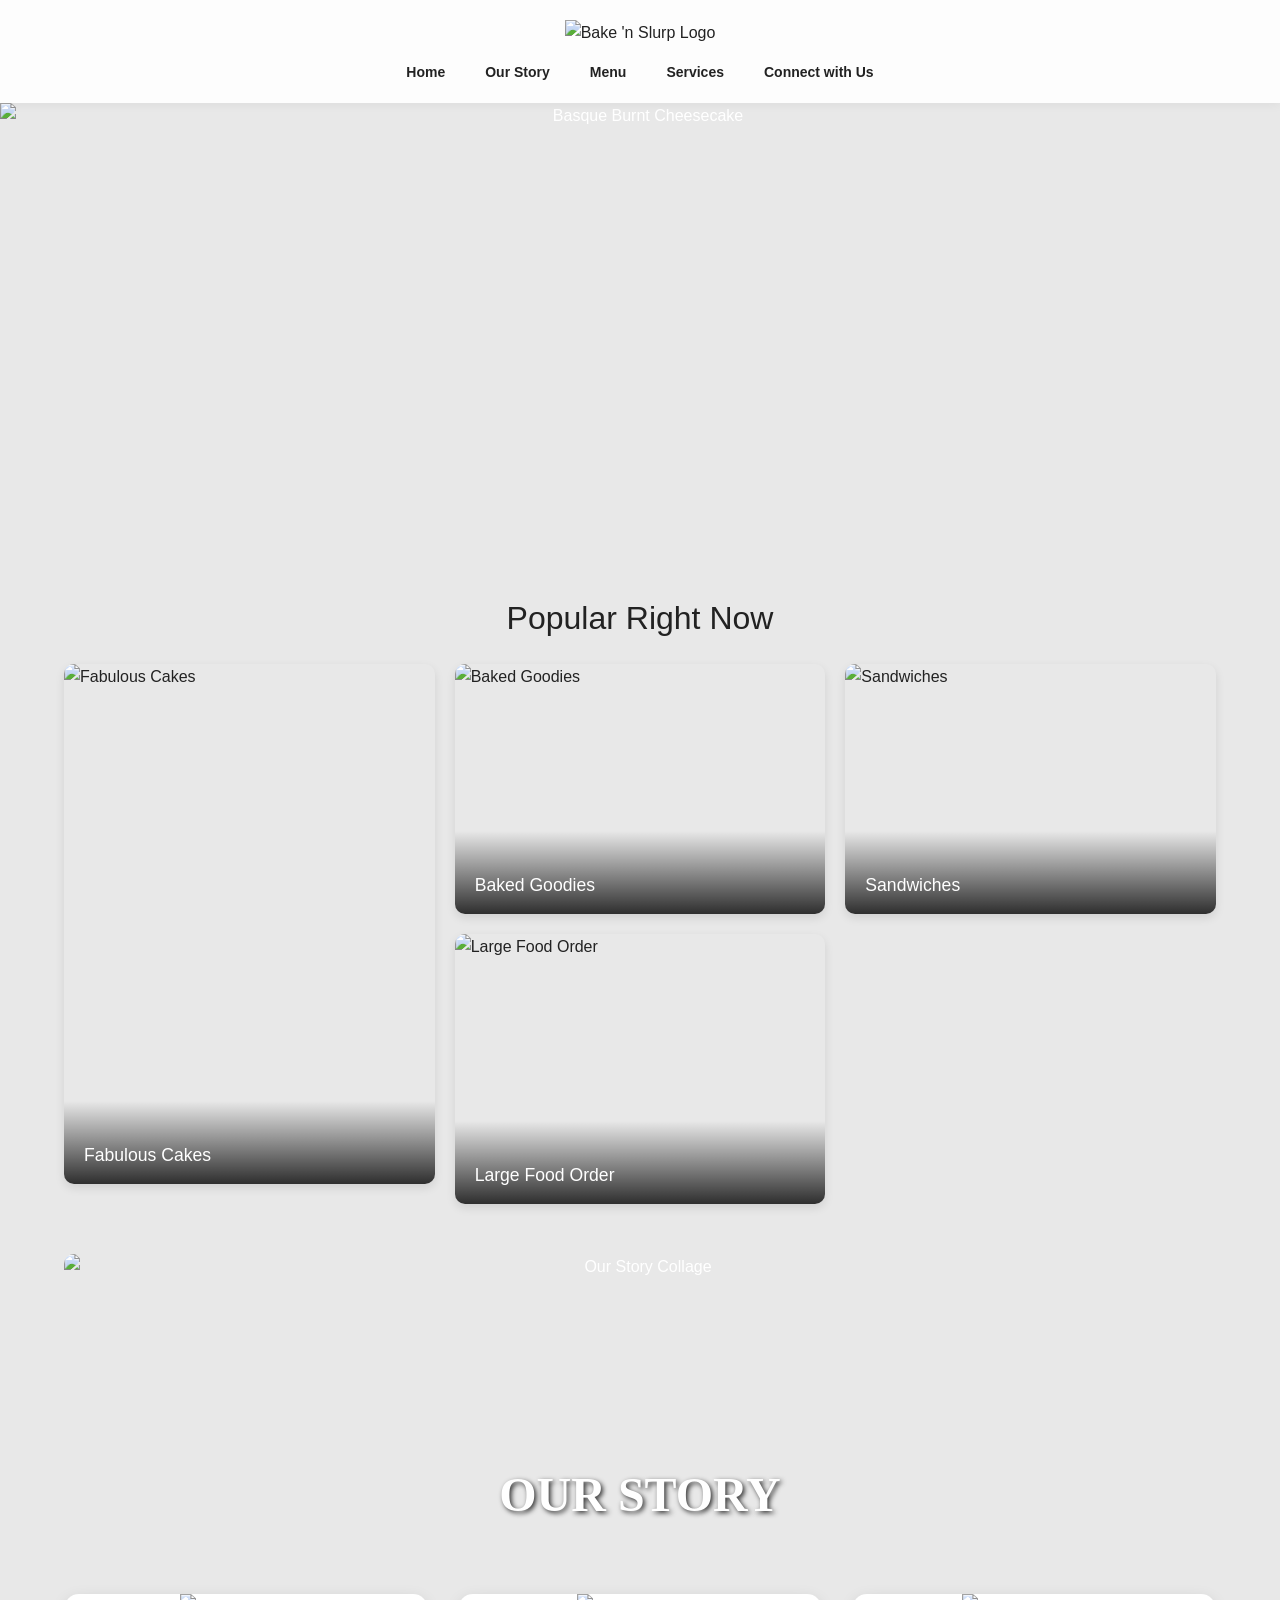
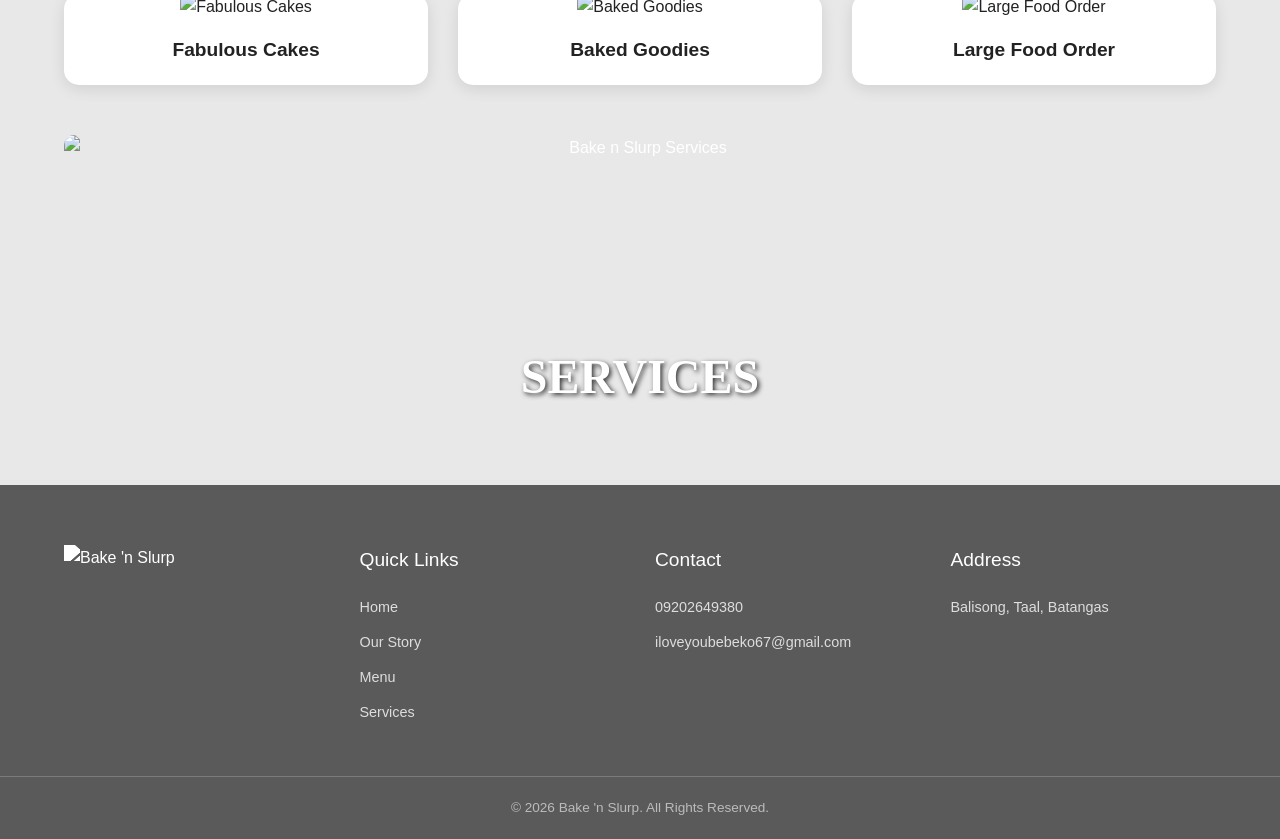
==== Index.html @ f665e610 "Add files via upload" ====
<!DOCTYPE html>
<html lang="en">
    <head>
        <meta charset="UTF-8">
        <meta name="viewport" content="width=device-width, initial-scale=1.0">
        <title>Menu | Bake 'n Slurp</title>
        <link rel="stylesheet" href="styles.css">
        <script src="components.js"></script>
    </head>
<body>
    <bake-header></bake-header>
    <main>
        <section class="hero">
            <img src="images/hero-cheesecake.jpg" alt="Basque Burnt Cheesecake">
        </section>

        <div class="container">
            <h2 class="section-title">Popular Right Now</h2>
                <div class="bento-grid">
                    <div class="bento-card bento-tall-left">
                        <img src="https://images.unsplash.com/photo-1578985545062-69928b1d9587?w=600&q=80" alt="Fabulous Cakes">
                        <h3>Fabulous Cakes</h3>
                    </div>
                    
                    <div class="bento-card">
                        <img src="https://images.unsplash.com/photo-1499636136210-6f4ee915583e?w=600&q=80" alt="Baked Goodies">
                        <h3>Baked Goodies</h3>
                    </div>
                    
                    <div class="bento-card">
                        <img src="https://images.unsplash.com/photo-1628191137573-dee64e727614?w=600&q=80" alt="Sandwiches">
                        <h3>Sandwiches</h3>
                    </div>
                    
                    <div class="bento-card bento-tall-right">
                        <img src="https://images.unsplash.com/photo-1512621776951-a57141f2eefd?w=600&q=80" alt="Large Food Order">
                        <h3>Large Food Order</h3>
                    </div>
                </div>

            <div class="banner">
                <img src="images/story-collage-banner.jpg" alt="Our Story Collage">
                <h2>Our Story</h2>
            </div>

            <div class="grid-3">
                <div class="card">
                    <img src="images/fabulous-cakes.jpg" alt="Fabulous Cakes">
                    <h3>Fabulous Cakes</h3>
                </div>
                <div class="card">
                    <img src="images/baked-goodies.jpg" alt="Baked Goodies">
                    <h3>Baked Goodies</h3>
                </div>
                <div class="card">
                    <img src="images/large-orders.jpg" alt="Large Food Order">
                    <h3>Large Food Order</h3>
                </div>
            </div>

            <div class="banner">
                <img src="images/services-banner.jpg" alt="Bake n Slurp Services">
                <h2>SERVICES</h2>
            </div>
        </div>
    </main>

    <bake-footer></bake-footer>

</body>
</html>
---- styles.css ----
/* =========================================
   1. Base Styles & Variables
   ========================================= */
:root {
    --primary-dark: #333333;
    --bg-texture: #e8e8e8; /* Base color representing the textured background */
    --footer-bg: #5a5a5a;
    --text-light: #ffffff;
    --text-dark: #222222;
    --font-body: 'Poppins', sans-serif;
    --font-heading: 'Playfair Display', serif;
}

/* =========================================
   1. CSS Reset & Base Styles
   ========================================= */
*, *::before, *::after {
    margin: 0;
    padding: 0;
    box-sizing: border-box;
    -webkit-font-smoothing: antialiased; /* Makes fonts look smooth on Safari/Mac */
    -moz-osx-font-smoothing: grayscale;  /* Makes fonts look smooth on Firefox */
}

body {
    font-family: var(--font-body);
    background-color: var(--bg-texture);
    /* For the actual texture, uncomment the line below and add your seamless pattern image */
    /* background-image: url('images/seamless-texture.png'); */
    color: var(--text-dark);
    line-height: 1.6;
}

a {
    text-decoration: none;
    color: inherit;
}

.container {
    width: 90%;
    max-width: 1200px;
    margin: 0 auto;
}

/* =========================================
   2. Header & Navigation
   ========================================= */
header {
    text-align: center;
    padding: 20px 0;
    background-color: rgba(255, 255, 255, 0.9);
    position: sticky;
    top: 0;
    z-index: 100;
    box-shadow: 0 2px 10px rgba(0,0,0,0.05);
}

.logo img {
    height: 60px;
    margin-bottom: 15px;
}

nav ul {
    list-style: none;
    display: flex;
    justify-content: center;
    gap: 40px;
    font-weight: 600;
    font-size: 14px;
}

nav a {
    padding-bottom: 5px;
    transition: all 0.3s ease;
}

nav a:hover {
    border-bottom: 2px solid var(--primary-dark);
}

/* =========================================
   3. Hero & Banner Sections
   ========================================= */
.hero, .banner {
    position: relative;
    text-align: center;
    color: white;
    overflow: hidden;
}

.hero img {
    width: 100%;
    height: 450px;
    object-fit: cover;
    display: block;
}

.hero h1 {
    position: absolute;
    top: 50%;
    left: 50%;
    transform: translate(-50%, -50%);
    font-size: 5vw; /* Scales with screen width */
    font-family: var(--font-heading);
    text-transform: uppercase;
    letter-spacing: 5px;
    text-shadow: 2px 2px 10px rgba(0,0,0,0.7);
    width: 100%;
}

.banner {
    margin: 40px 0;
    border-radius: 10px;
}

.banner img {
    width: 100%;
    height: 300px;
    object-fit: cover;
    display: block;
}

.banner h2 {
    position: absolute;
    bottom: 20px;
    left: 50%;
    transform: translateX(-50%);
    color: white;
    font-family: var(--font-heading);
    font-size: 3rem;
    text-shadow: 2px 2px 5px rgba(0,0,0,0.8);
    text-transform: uppercase;
}

/* =========================================
   4. Reusable Components (Grids & Cards)
   ========================================= */
.section-title {
    text-align: center;
    font-size: 2rem;
    margin: 40px 0 20px;
    font-weight: 500;
}

.grid-3 {
    display: grid;
    grid-template-columns: repeat(auto-fit, minmax(300px, 1fr));
    gap: 30px;
    margin-bottom: 50px;
}

.card {
    background: #fff;
    border-radius: 15px;
    overflow: hidden;
    box-shadow: 0 4px 15px rgba(0,0,0,0.1);
    text-align: center;
    transition: transform 0.3s ease;
    padding-bottom: 15px;
}

.card:hover {
    transform: translateY(-5px);
}

.card img {
    width: 100%;
    height: 250px;
    object-fit: cover;
}

.card h3 {
    padding: 15px 15px 5px;
    font-size: 1.2rem;
}

.card p {
    font-size: 0.9rem;
    color: #666;
    padding: 0 15px;
}

/* =========================================
   5. Our Story Page Specifics
   ========================================= */
.story-section {
    display: flex;
    align-items: center;
    gap: 50px;
    margin: 60px 0;
}

.story-section.reverse {
    flex-direction: row-reverse;
}

.story-content {
    flex: 1;
    background: rgba(255, 255, 255, 0.85);
    padding: 40px;
    border-radius: 10px;
    box-shadow: 0 4px 15px rgba(0,0,0,0.05);
}

.story-content h3 {
    font-family: var(--font-heading);
    font-size: 2rem;
    margin-bottom: 15px;
}

.story-image {
    flex: 1;
}

.story-image img {
    width: 100%;
    border-radius: 15px;
    box-shadow: 0 10px 20px rgba(0,0,0,0.1);
    object-fit: cover;
}

.continue-btn {
    display: inline-block;
    margin-top: 20px;
    font-weight: 600;
    color: var(--primary-dark);
    background: #eee;
    padding: 8px 20px;
    border-radius: 20px;
    transition: background 0.3s;
}

.continue-btn:hover {
    background: #ddd;
}

/* =========================================
   6. Menu Page Specifics
   ========================================= */
.menu-layout {
    display: grid;
    grid-template-columns: 250px 1fr;
    gap: 40px;
    margin-top: 40px;
    margin-bottom: 60px;
}

.sidebar h3 {
    margin-bottom: 20px;
    text-transform: uppercase;
    font-family: var(--font-heading);
    font-size: 1.5rem;
}

.sidebar ul {
    list-style: none;
}

.sidebar ul li {
    padding: 10px 0;
    font-size: 1.1rem;
    cursor: pointer;
    transition: color 0.3s;
}

.sidebar ul li:hover, .sidebar ul li.active {
    font-weight: bold;
    color: var(--primary-dark);
}

.menu-content {
    background: #fdfdfd;
    padding: 40px;
    border-radius: 10px;
    box-shadow: 0 5px 15px rgba(0,0,0,0.05);
}

.menu-header {
    display: flex;
    justify-content: space-between;
    align-items: center;
    border-bottom: 2px solid #eee;
    padding-bottom: 15px;
    margin-bottom: 30px;
}

.search-bar {
    padding: 10px 20px;
    border-radius: 25px;
    border: 1px solid #ccc;
    width: 250px;
    outline: none;
}

.product-grid {
    display: grid;
    grid-template-columns: repeat(auto-fill, minmax(180px, 1fr));
    gap: 40px 20px;
    text-align: center;
}

.product-item img {
    width: 150px;
    height: 150px;
    border-radius: 50%;
    object-fit: cover;
    margin-bottom: 15px;
    box-shadow: 0 4px 10px rgba(0,0,0,0.1);
}

/* =========================================
   7. Contact Page Specifics
   ========================================= */
.contact-container {
    display: grid;
    grid-template-columns: 1fr 1.5fr;
    gap: 40px;
    margin-top: 40px;
    margin-bottom: 60px;
}

.contact-info-grid {
    display: grid;
    grid-template-columns: 1fr 1fr;
    gap: 20px;
    margin-bottom: 20px;
}

.info-box {
    background: rgba(255, 255, 255, 0.9);
    padding: 25px 15px;
    border-radius: 10px;
    text-align: center;
    box-shadow: 0 4px 10px rgba(0,0,0,0.05);
}

.map-placeholder img {
    width: 100%;
    height: 250px;
    object-fit: cover;
    border-radius: 10px;
    box-shadow: 0 4px 10px rgba(0,0,0,0.05);
}

.contact-form {
    background: rgba(255, 255, 255, 0.9);
    padding: 40px;
    border-radius: 10px;
    box-shadow: 0 4px 10px rgba(0,0,0,0.05);
}

.contact-form h3 {
    font-family: var(--font-heading);
    font-size: 2rem;
    margin-bottom: 10px;
}

.contact-form > p {
    margin-bottom: 20px;
    font-size: 0.9rem;
    color: #555;
}

.form-group {
    margin-bottom: 20px;
}

.form-group input, .form-group textarea {
    width: 100%;
    padding: 15px;
    border: 1px solid #ddd;
    border-radius: 8px;
    background: #f9f9f9;
    font-family: var(--font-body);
}

.send-btn {
    width: 100%;
    padding: 15px;
    background: #d4d4d4;
    border: none;
    border-radius: 8px;
    font-weight: bold;
    font-size: 1.1rem;
    cursor: pointer;
    transition: background 0.3s;
}

.send-btn:hover {
    background: #bbb;
}

/* =========================================
   8. Footer
   ========================================= */
footer {
    background-color: var(--footer-bg);
    color: var(--text-light);
    padding: 60px 0 20px;
    margin-top: 50px;
}

.footer-grid {
    display: grid;
    grid-template-columns: 1fr 1fr 1fr 1fr;
    gap: 30px;
    margin-bottom: 40px;
}

.footer-logo img {
    height: 60px;
    filter: brightness(0) invert(1); /* Makes the logo white */
}

footer h4 {
    margin-bottom: 20px;
    font-size: 1.2rem;
    font-weight: 500;
}

footer ul {
    list-style: none;
}

footer ul li {
    margin-bottom: 12px;
    font-size: 0.9rem;
    color: #ddd;
}

footer ul li a:hover {
    color: #fff;
    text-decoration: underline;
}

.copyright {
    text-align: center;
    border-top: 1px solid rgba(255,255,255,0.2);
    padding-top: 20px;
    font-size: 0.85rem;
    color: #bbb;
}

/* =========================================
   9. Fully Responsive Mobile Queries
   ========================================= */
@media (max-width: 900px) {
    /* Story Layout adjusts for tablets */
    .story-section, .story-section.reverse {
        gap: 30px;
    }
}

@media (max-width: 768px) {
    /* Header/Nav Mobile */
    nav ul {
        flex-direction: column;
        gap: 15px;
        margin-top: 10px;
    }
    
    .hero h1 {
        font-size: 2.5rem;
    }

    .banner h2 {
        font-size: 2rem;
    }

    /* Grids to Single Column */
    .grid-3 {
        grid-template-columns: 1fr;
    }

    /* Our Story Mobile */
    .story-section, .story-section.reverse {
        flex-direction: column;
        text-align: center;
    }
    
    .story-content {
        padding: 30px 20px;
    }

    /* Menu Mobile */
    .menu-layout {
        grid-template-columns: 1fr;
    }
    
    .menu-header {
        flex-direction: column;
        gap: 20px;
        text-align: center;
    }
    
    .search-bar {
        width: 100%;
    }

    /* Contact Mobile */
    .contact-container {
        grid-template-columns: 1fr;
    }
    
    /* Keep info grid 2 columns unless screen is very small */
    .contact-info-grid {
        grid-template-columns: 1fr 1fr;
    }

    /* Footer Mobile */
    .footer-grid {
        grid-template-columns: 1fr;
        text-align: center;
        gap: 40px;
    }
}

@media (max-width: 480px) {
    /* Small Phones adjustments */
    .contact-info-grid {
        grid-template-columns: 1fr;
    }
    
    .product-grid {
        grid-template-columns: 1fr 1fr; /* 2 columns for small phones */
    }
    
    .hero img {
        height: 300px;
    }
}

/* =========================================
   Bento Box Grid Layout
   ========================================= */
.bento-grid {
    display: grid;
    grid-template-columns: 1fr 1fr 1fr;
    grid-template-rows: 250px 250px; /* Fixed row heights for the tall bento cards */
    gap: 20px;
    margin-bottom: 50px;
}

.bento-card {
    position: relative;
    border-radius: 10px; /* Slightly sharper corners like your image */
    overflow: hidden;
    box-shadow: 0 4px 10px rgba(0,0,0,0.1);
    -webkit-transition: -webkit-transform 0.3s ease;
    -moz-transition: -moz-transform 0.3s ease;
    transition: transform 0.3s ease;
}

.bento-card:hover {
    -webkit-transform: translateY(-5px);
    -moz-transform: translateY(-5px);
    transform: translateY(-5px);
}

.bento-card img {
    width: 100%;
    height: 100%;
    object-fit: cover;
    display: block;
}

/* Gradient overlay for the text */
.bento-card h3 {
    position: absolute;
    bottom: 0;
    left: 0;
    width: 100%;
    padding: 40px 20px 15px; /* Extra top padding for a smooth gradient fade */
    background: linear-gradient(to bottom, transparent, rgba(0,0,0,0.8));
    color: white;
    font-weight: 400;
    font-size: 1.1rem;
    text-align: left;
}

/* Make the left and right cards stretch across two rows */
.bento-tall-left {
    grid-row: span 2;
}

.bento-tall-right {
    grid-row: span 2;
}

/* Mobile Adjustments for the Bento Grid */
@media (max-width: 900px) {
    .bento-grid {
        grid-template-columns: 1fr 1fr; /* Switch to 2 columns on tablets */
        grid-template-rows: auto;
    }
    .bento-tall-left, .bento-tall-right {
        grid-row: span 1; /* Remove the tall stretch */
    }
    .bento-card {
        height: 250px; /* Keep them uniformly sized */
    }
}

@media (max-width: 500px) {
    .bento-grid {
        grid-template-columns: 1fr; /* Stack in 1 column for small phones */
    }
}
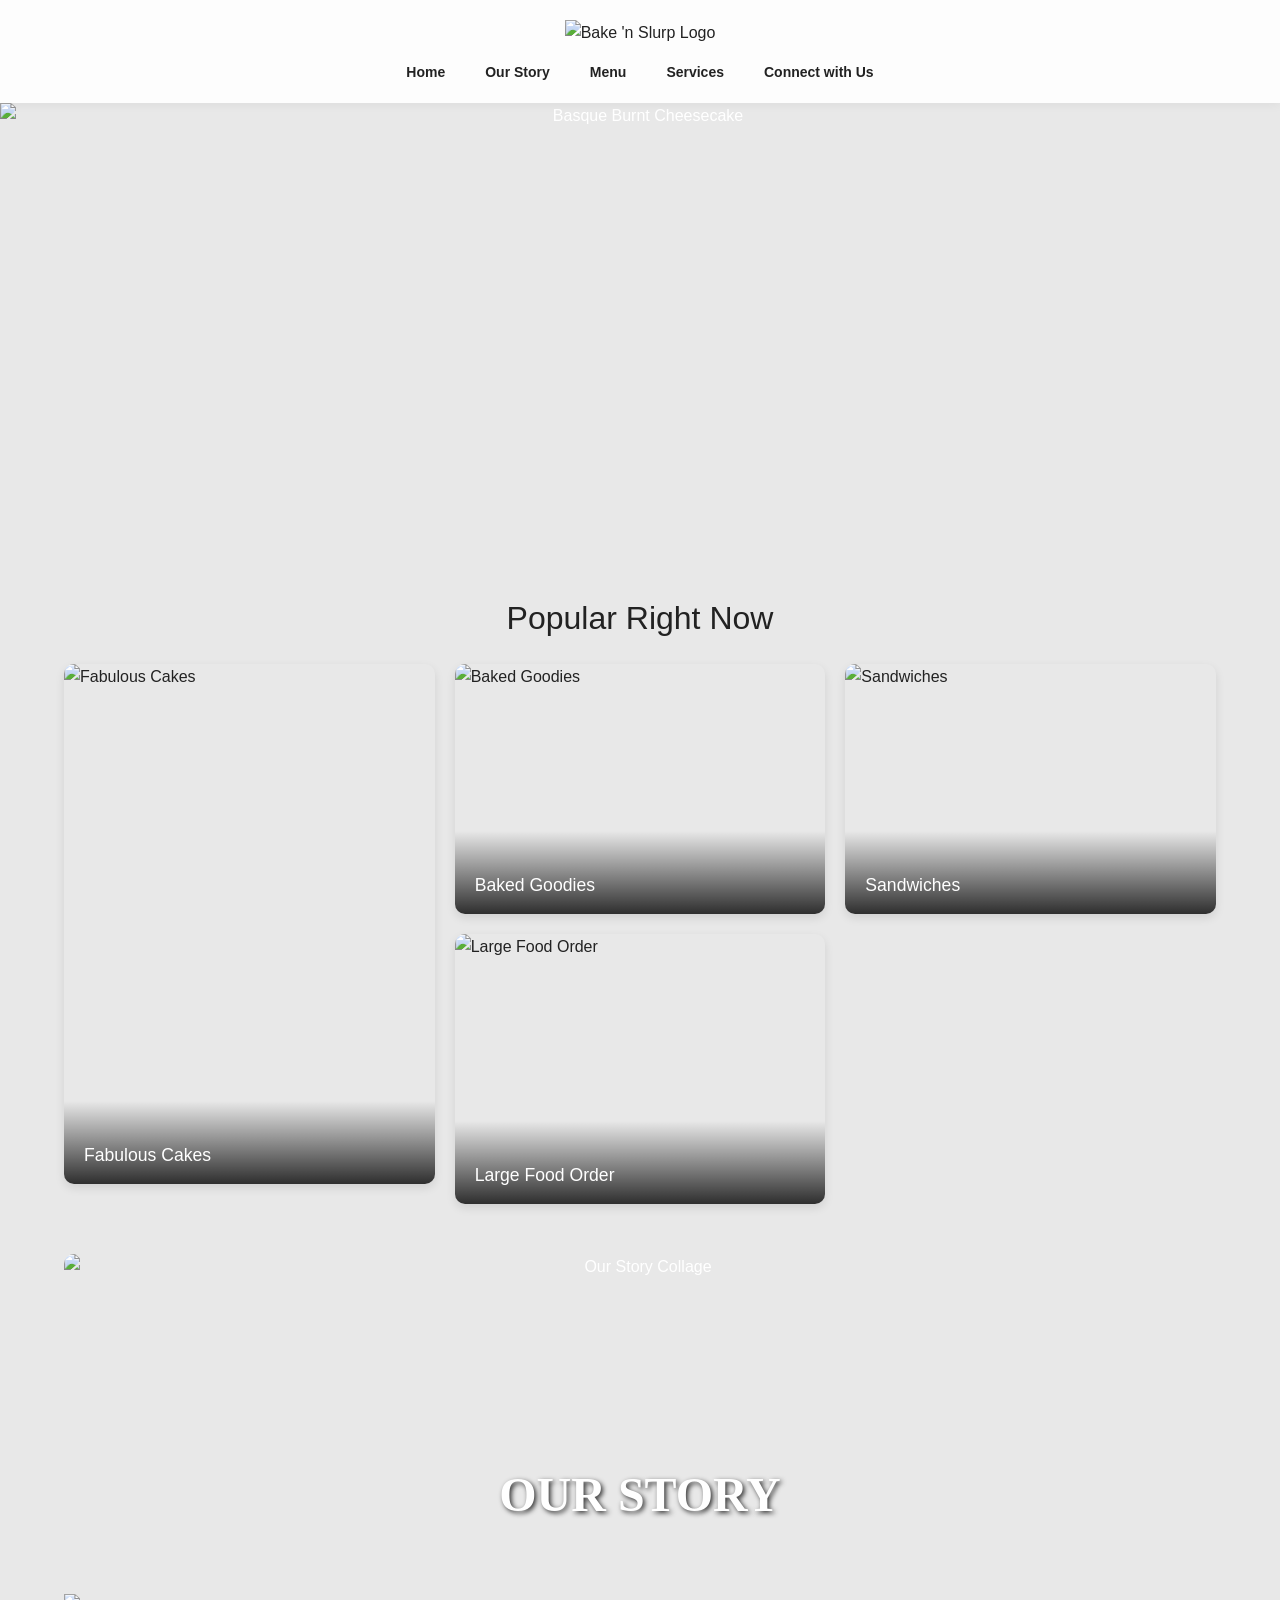
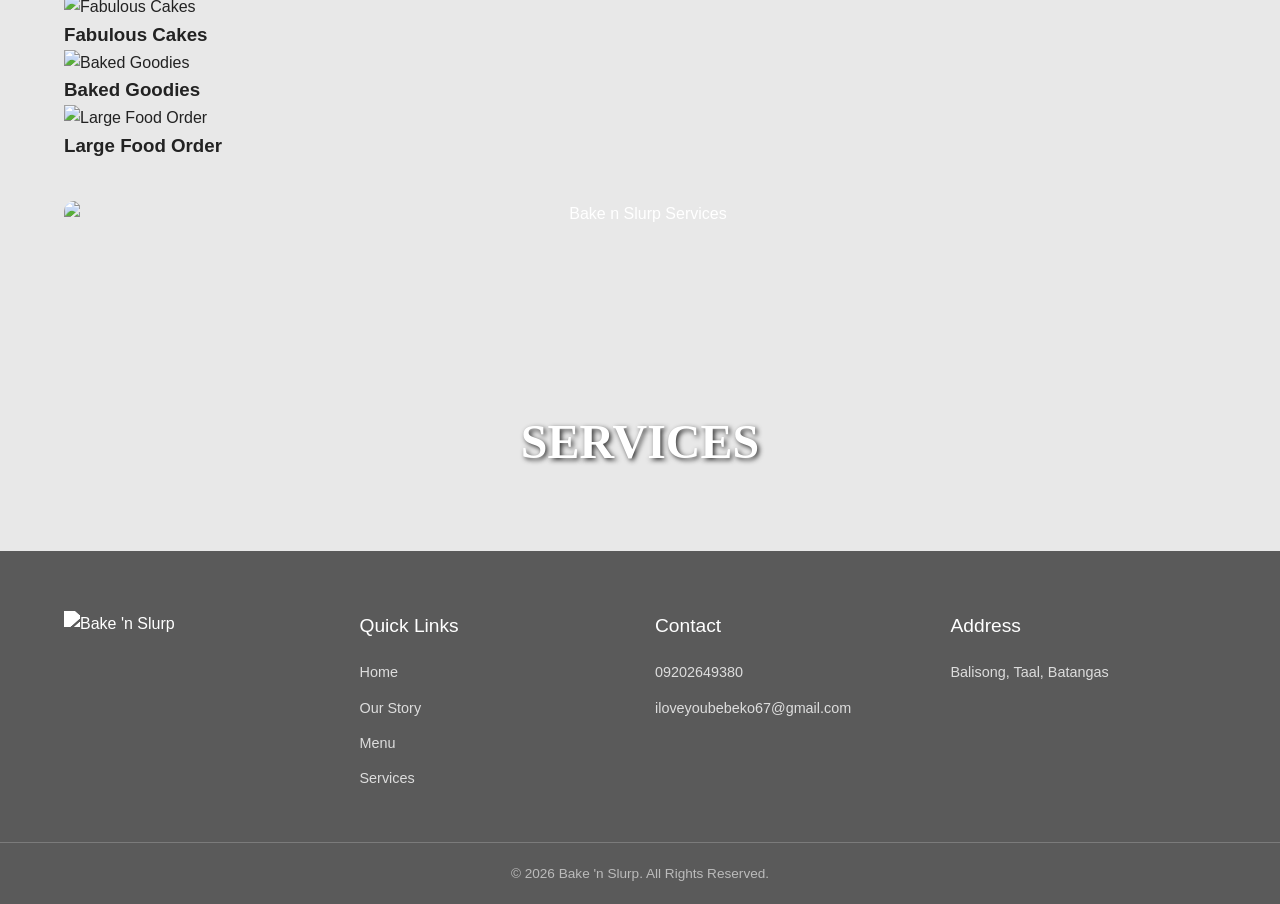
==== commit b43805d8: "Add files via upload" ====
--- a/Index.html
+++ b/Index.html
@@ -4,7 +4,8 @@
         <meta charset="UTF-8">
         <meta name="viewport" content="width=device-width, initial-scale=1.0">
         <title>Menu | Bake 'n Slurp</title>
-        <link rel="stylesheet" href="styles.css">
+        <link rel="stylesheet" href="global.css">
+        <link rel="stylesheet" href="index.css">
         <script src="components.js"></script>
     </head>
 <body>
--- a/global.css
+++ b/global.css
@@ -0,0 +1,87 @@
+/* global.css */
+
+/* =========================================
+   1. Base Styles & Variables
+   ========================================= */
+:root {
+    --primary-dark: #333333;
+    --bg-texture: #e8e8e8;
+    --footer-bg: #5a5a5a;
+    --text-light: #ffffff;
+    --text-dark: #222222;
+    --font-body: 'Poppins', sans-serif;
+    --font-heading: 'Playfair Display', serif;
+}
+
+*, *::before, *::after {
+    margin: 0;
+    padding: 0;
+    box-sizing: border-box;
+    -webkit-font-smoothing: antialiased;
+    -moz-osx-font-smoothing: grayscale;
+}
+
+body {
+    font-family: var(--font-body);
+    background-color: var(--bg-texture);
+    color: var(--text-dark);
+    line-height: 1.6;
+}
+
+a { text-decoration: none; color: inherit; }
+
+.container {
+    width: 90%;
+    max-width: 1200px;
+    margin: 0 auto;
+}
+
+.section-title {
+    text-align: center;
+    font-size: 2rem;
+    margin: 40px 0 20px;
+    font-weight: 500;
+}
+
+/* =========================================
+   2. Header & Navigation
+   ========================================= */
+header {
+    text-align: center;
+    padding: 20px 0;
+    background-color: rgba(255, 255, 255, 0.9);
+    position: sticky;
+    top: 0;
+    z-index: 100;
+    box-shadow: 0 2px 10px rgba(0,0,0,0.05);
+}
+.logo img { height: 60px; margin-bottom: 15px; }
+nav ul { list-style: none; display: flex; justify-content: center; gap: 40px; font-weight: 600; font-size: 14px; }
+nav a { padding-bottom: 5px; transition: all 0.3s ease; }
+nav a:hover { border-bottom: 2px solid var(--primary-dark); }
+
+/* =========================================
+   3. Shared Banners
+   ========================================= */
+.banner { position: relative; text-align: center; color: white; margin: 40px 0; border-radius: 10px; overflow: hidden; }
+.banner img { width: 100%; height: 300px; object-fit: cover; display: block; }
+.banner h2 { position: absolute; bottom: 20px; left: 50%; transform: translateX(-50%); font-family: var(--font-heading); font-size: 3rem; text-shadow: 2px 2px 5px rgba(0,0,0,0.8); text-transform: uppercase; }
+
+/* =========================================
+   4. Footer
+   ========================================= */
+footer { background-color: var(--footer-bg); color: var(--text-light); padding: 60px 0 20px; margin-top: 50px; }
+.footer-grid { display: grid; grid-template-columns: 1fr 1fr 1fr 1fr; gap: 30px; margin-bottom: 40px; }
+.footer-logo img { height: 60px; filter: brightness(0) invert(1); }
+footer h4 { margin-bottom: 20px; font-size: 1.2rem; font-weight: 500; }
+footer ul { list-style: none; }
+footer ul li { margin-bottom: 12px; font-size: 0.9rem; color: #ddd; }
+footer ul li a:hover { color: #fff; text-decoration: underline; }
+.copyright { text-align: center; border-top: 1px solid rgba(255,255,255,0.2); padding-top: 20px; font-size: 0.85rem; color: #bbb; }
+
+/* Global Mobile Queries */
+@media (max-width: 768px) {
+    nav ul { flex-direction: column; gap: 15px; margin-top: 10px; }
+    .banner h2 { font-size: 2rem; }
+    .footer-grid { grid-template-columns: 1fr; text-align: center; gap: 40px; }
+}
--- a/index.css
+++ b/index.css
@@ -0,0 +1,24 @@
+/* home.css */
+.hero { position: relative; text-align: center; color: white; overflow: hidden; }
+.hero img { width: 100%; height: 450px; object-fit: cover; display: block; }
+.hero h1 { position: absolute; top: 50%; left: 50%; transform: translate(-50%, -50%); font-size: 5vw; font-family: var(--font-heading); text-transform: uppercase; letter-spacing: 5px; text-shadow: 2px 2px 10px rgba(0,0,0,0.7); width: 100%; }
+
+.bento-grid { display: grid; grid-template-columns: 1fr 1fr 1fr; grid-template-rows: 250px 250px; gap: 20px; margin-bottom: 50px; }
+.bento-card { position: relative; border-radius: 10px; overflow: hidden; box-shadow: 0 4px 10px rgba(0,0,0,0.1); -webkit-transition: -webkit-transform 0.3s ease; transition: transform 0.3s ease; }
+.bento-card:hover { -webkit-transform: translateY(-5px); transform: translateY(-5px); }
+.bento-card img { width: 100%; height: 100%; object-fit: cover; display: block; }
+.bento-card h3 { position: absolute; bottom: 0; left: 0; width: 100%; padding: 40px 20px 15px; background: linear-gradient(to bottom, transparent, rgba(0,0,0,0.8)); color: white; font-weight: 400; font-size: 1.1rem; text-align: left; }
+.bento-tall-left, .bento-tall-right { grid-row: span 2; }
+
+@media (max-width: 900px) {
+    .bento-grid { grid-template-columns: 1fr 1fr; grid-template-rows: auto; }
+    .bento-tall-left, .bento-tall-right { grid-row: span 1; }
+    .bento-card { height: 250px; }
+}
+@media (max-width: 768px) {
+    .hero h1 { font-size: 2.5rem; }
+}
+@media (max-width: 500px) {
+    .bento-grid { grid-template-columns: 1fr; }
+    .hero img { height: 300px; }
+}
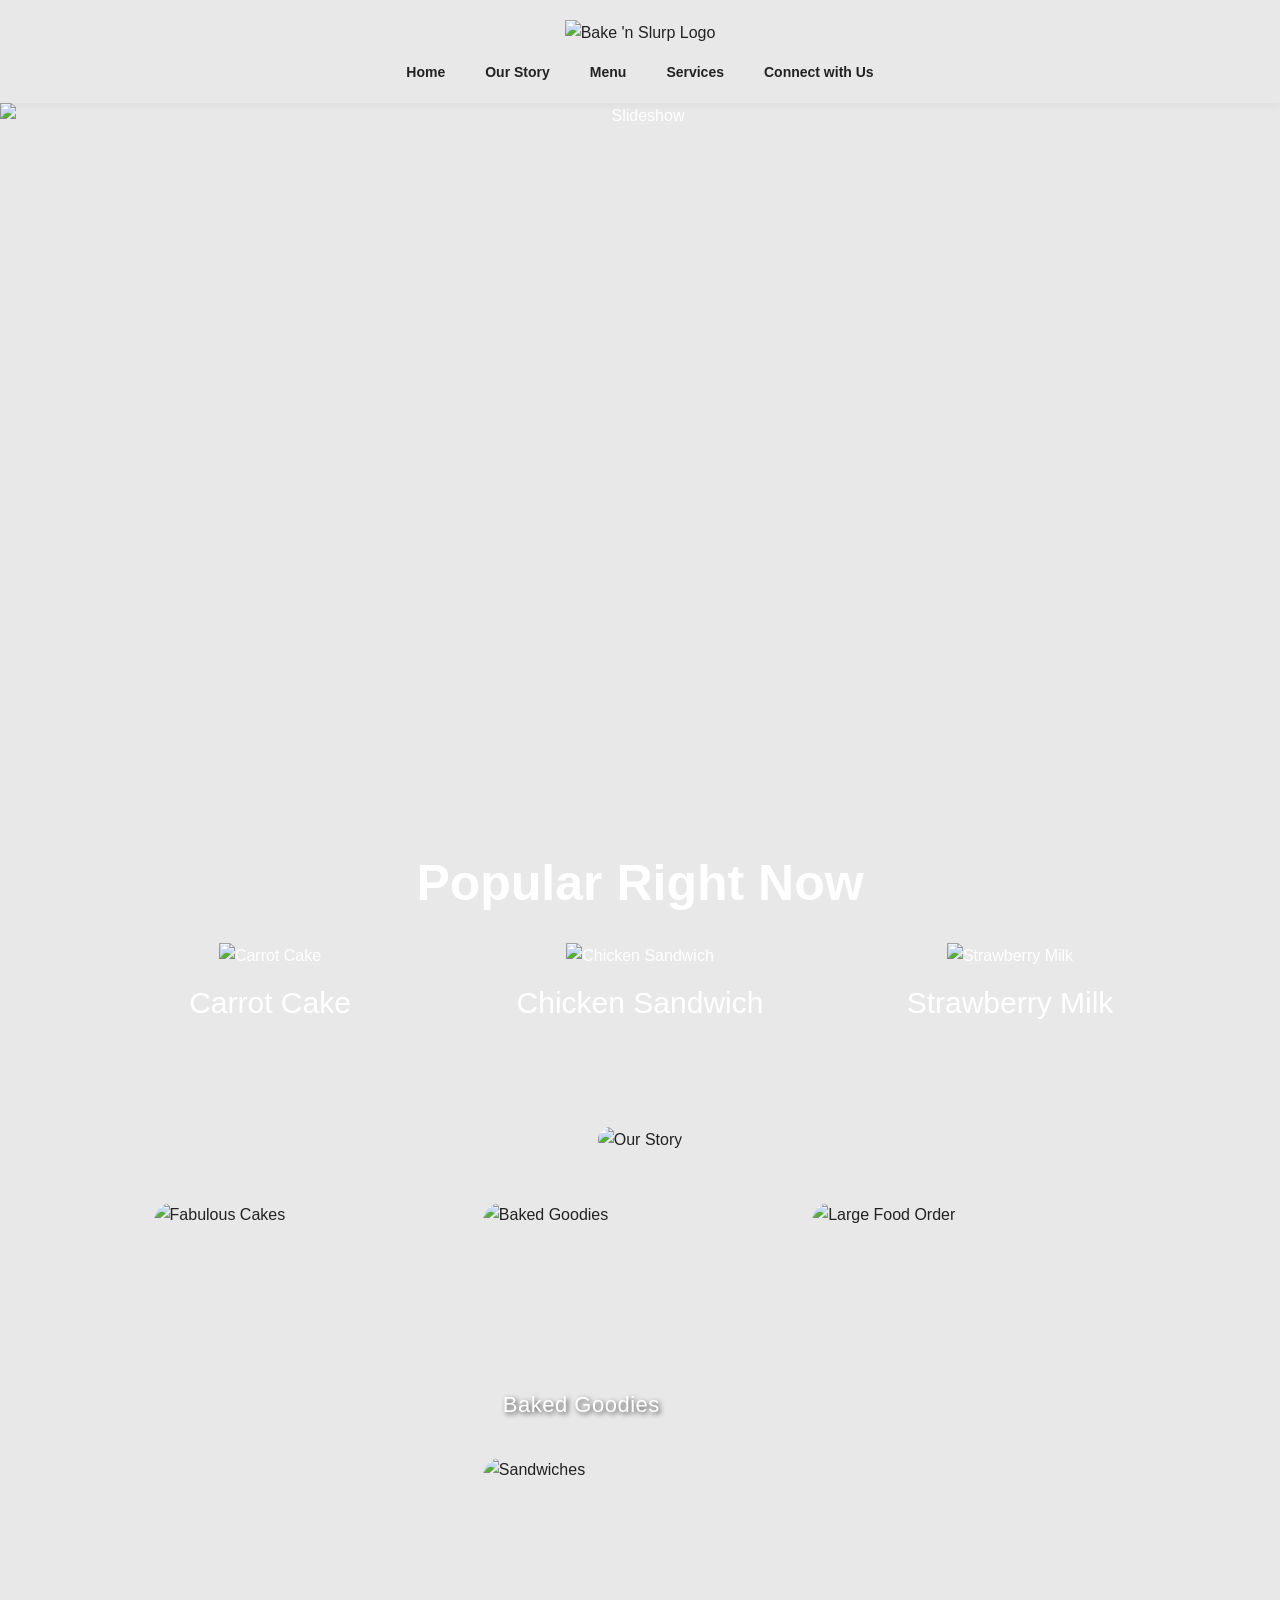
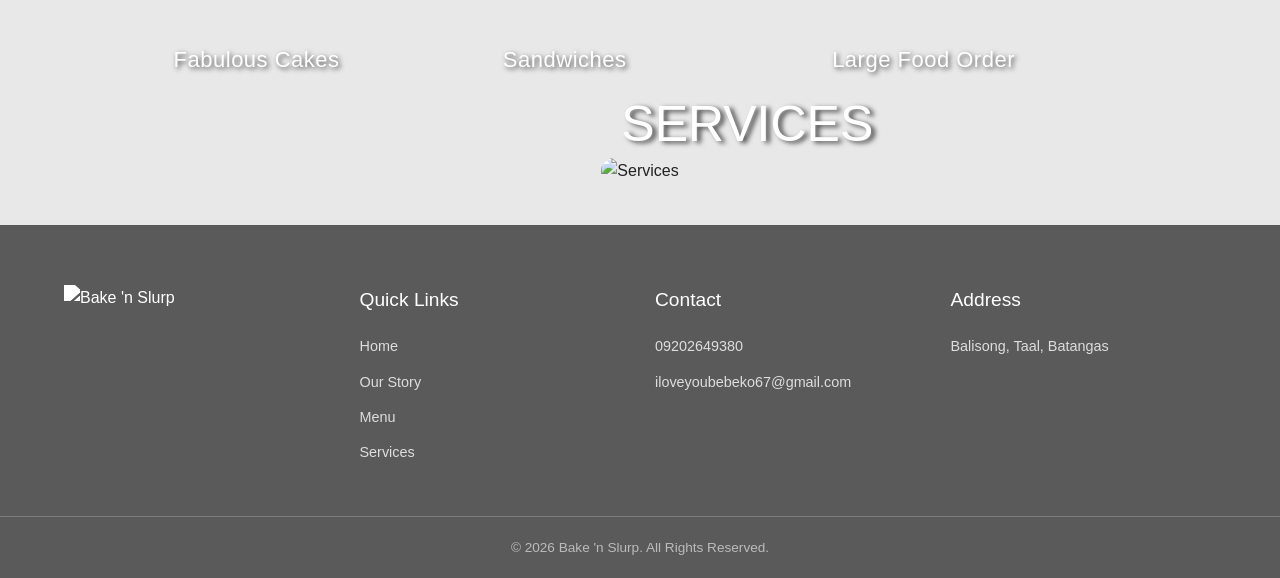
==== commit f6336b6f: "Add files via upload" ====
--- a/Index.html
+++ b/Index.html
@@ -9,63 +9,73 @@
         <script src="components.js"></script>
     </head>
 <body>
-    <bake-header></bake-header>
+    <bake-header>
+       
+    </bake-header>
     <main>
-        <section class="hero">
-            <img src="images/hero-cheesecake.jpg" alt="Basque Burnt Cheesecake">
+        <section class="carousel">
+            <img src="assets/images/homepage/Slideshow.png" alt="Slideshow">
         </section>
 
-        <div class="container">
-            <h2 class="section-title">Popular Right Now</h2>
-                <div class="bento-grid">
-                    <div class="bento-card bento-tall-left">
-                        <img src="https://images.unsplash.com/photo-1578985545062-69928b1d9587?w=600&q=80" alt="Fabulous Cakes">
-                        <h3>Fabulous Cakes</h3>
-                    </div>
-                    
-                    <div class="bento-card">
-                        <img src="https://images.unsplash.com/photo-1499636136210-6f4ee915583e?w=600&q=80" alt="Baked Goodies">
-                        <h3>Baked Goodies</h3>
-                    </div>
-                    
-                    <div class="bento-card">
-                        <img src="https://images.unsplash.com/photo-1628191137573-dee64e727614?w=600&q=80" alt="Sandwiches">
-                        <h3>Sandwiches</h3>
-                    </div>
-                    
-                    <div class="bento-card bento-tall-right">
-                        <img src="https://images.unsplash.com/photo-1512621776951-a57141f2eefd?w=600&q=80" alt="Large Food Order">
-                        <h3>Large Food Order</h3>
-                    </div>
+        <section class="popular">
+            <h2>Popular Right Now</h2>
+
+            <div class="popular-container">
+
+                <div class="card">
+                    <a href=""><img src="assets/images/homepage/Carrotcake.png" alt="Carrot Cake"></a>
+                    <p>Carrot Cake</p>
                 </div>
 
-            <div class="banner">
-                <img src="images/story-collage-banner.jpg" alt="Our Story Collage">
-                <h2>Our Story</h2>
+                <div class="card">
+                    <a href=""><img src="assets/images/homepage/Chickensandwich.png" alt="Chicken Sandwich"></a>
+                    <p>Chicken Sandwich</p>
+                </div>
+
+                <div class="card">
+                    <a href=""><img src="assets/images/homepage/Strawberrymilk.png" alt="Strawberry Milk"></a>
+                    <p>Strawberry Milk</p>
+                </div>
+
             </div>
+        </section>
 
-            <div class="grid-3">
-                <div class="card">
-                    <img src="images/fabulous-cakes.jpg" alt="Fabulous Cakes">
-                    <h3>Fabulous Cakes</h3>
+        <section class="story">
+            
+            <div class="story-banner">
+                <a href=""><img src="assets/images/homepage/Ourstory.png" alt="Our Story"></a>
+            </div>
+        </section>
+
+        <section class="categories-gallery">
+            <div class="gallery-grid">
+                <div class="gallery-1">
+                    <a href=""><img src="assets/images/homepage/Fabulous Cakes.png" alt="Fabulous Cakes"></a>
+                    <p>Fabulous Cakes</p>
                 </div>
-                <div class="card">
-                    <img src="images/baked-goodies.jpg" alt="Baked Goodies">
-                    <h3>Baked Goodies</h3>
+                <div class="gallery-2"> 
+                    <a href=""><img src="assets/images/homepage/Bakedgoodies.png" alt="Baked Goodies"></a>
+                    <p>Baked Goodies</p>
                 </div>
-                <div class="card">
-                    <img src="images/large-orders.jpg" alt="Large Food Order">
-                    <h3>Large Food Order</h3>
+                <div class="gallery-3">
+                    <a href=""><img src="assets/images/homepage/Largefoodorder.png" alt="Large Food Order"></a>
+                    <p>Large Food Order</p>
                 </div>
+                <div class="gallery-4">
+                    <a href=""><img src="assets/images/homepage/Sandwiches.png" alt="Sandwiches"></a>
+                    <p>Sandwiches</p>
+                </div>
+                
             </div>
+        </section>
 
-            <div class="banner">
-                <img src="images/services-banner.jpg" alt="Bake n Slurp Services">
-                <h2>SERVICES</h2>
+        <section class="services">
+            <div class="services-banner">
+                <a href=""><img src="assets/images/homepage/Services.png" alt="Services"></a>
+                <p>SERVICES</p>
             </div>
-        </div>
+        </section>
     </main>
-
     <bake-footer></bake-footer>
 
 </body>
--- a/global.css
+++ b/global.css
@@ -26,6 +26,8 @@
     background-color: var(--bg-texture);
     color: var(--text-dark);
     line-height: 1.6;
+    background-image: url('assets/images/bakcgroundpicture/bg.jpg');
+    
 }
 
 a { text-decoration: none; color: inherit; }
@@ -49,15 +51,34 @@
 header {
     text-align: center;
     padding: 20px 0;
-    background-color: rgba(255, 255, 255, 0.9);
+    background-image: url('assets/images/navigationbar/navigationbarphoto.png');
     position: sticky;
     top: 0;
     z-index: 100;
     box-shadow: 0 2px 10px rgba(0,0,0,0.05);
 }
-.logo img { height: 60px; margin-bottom: 15px; }
-nav ul { list-style: none; display: flex; justify-content: center; gap: 40px; font-weight: 600; font-size: 14px; }
-nav a { padding-bottom: 5px; transition: all 0.3s ease; }
+.logo img { 
+    height: 60px; 
+    margin-bottom: 15px; 
+}
+
+.background-nav img {
+    width: 100%;
+    height: 100px;
+}
+
+nav ul { 
+    list-style: none; 
+    display: flex; 
+    justify-content: center; 
+    gap: 40px; 
+    font-weight: 600; 
+    font-size: 14px; 
+
+}
+
+nav a { 
+    padding-bottom: 5px; transition: all 0.3s ease; }
 nav a:hover { border-bottom: 2px solid var(--primary-dark); }
 
 /* =========================================
--- a/index.css
+++ b/index.css
@@ -1,24 +1,165 @@
 /* home.css */
-.hero { position: relative; text-align: center; color: white; overflow: hidden; }
-.hero img { width: 100%; height: 450px; object-fit: cover; display: block; }
-.hero h1 { position: absolute; top: 50%; left: 50%; transform: translate(-50%, -50%); font-size: 5vw; font-family: var(--font-heading); text-transform: uppercase; letter-spacing: 5px; text-shadow: 2px 2px 10px rgba(0,0,0,0.7); width: 100%; }
+.carousel { 
+    position: relative; 
+    text-align: center; 
+    color: white; 
+    overflow: hidden; 
+}
 
-.bento-grid { display: grid; grid-template-columns: 1fr 1fr 1fr; grid-template-rows: 250px 250px; gap: 20px; margin-bottom: 50px; }
-.bento-card { position: relative; border-radius: 10px; overflow: hidden; box-shadow: 0 4px 10px rgba(0,0,0,0.1); -webkit-transition: -webkit-transform 0.3s ease; transition: transform 0.3s ease; }
-.bento-card:hover { -webkit-transform: translateY(-5px); transform: translateY(-5px); }
-.bento-card img { width: 100%; height: 100%; object-fit: cover; display: block; }
-.bento-card h3 { position: absolute; bottom: 0; left: 0; width: 100%; padding: 40px 20px 15px; background: linear-gradient(to bottom, transparent, rgba(0,0,0,0.8)); color: white; font-weight: 400; font-size: 1.1rem; text-align: left; }
-.bento-tall-left, .bento-tall-right { grid-row: span 2; }
+.carousel img { 
+    width: 100%; 
+    height: 700px; 
+    object-fit: cover; 
+    display: block; 
+}
 
-@media (max-width: 900px) {
-    .bento-grid { grid-template-columns: 1fr 1fr; grid-template-rows: auto; }
-    .bento-tall-left, .bento-tall-right { grid-row: span 1; }
-    .bento-card { height: 250px; }
+.popular { 
+    text-align: center; 
+    color: white; 
+    overflow: hidden;
+    padding: 40px 20px;
+    background-image: url(/assets/images/bestsellerbg.png);
 }
-@media (max-width: 768px) {
-    .hero h1 { font-size: 2.5rem; }
+
+.popular h2 {
+    font-size: 50px;
 }
-@media (max-width: 500px) {
-    .bento-grid { grid-template-columns: 1fr; }
-    .hero img { height: 300px; }
-}+
+.popular-container {
+    display: flex;
+    justify-content: center;
+    gap: 70px;
+    margin-top: 20px;
+    flex-wrap: wrap;
+    
+}
+
+.card {
+    width: 300px;
+    border-radius: 20px;
+    overflow: hidden;
+}
+
+.card img {
+    width: 100%;
+    height: 380px;
+}
+
+.card p {
+    padding: 10px;
+    font-size: 30px;
+}
+
+.story{
+    padding: 10px 130px ;
+}
+
+.story-banner {
+    position: relative;
+    top: 40px;
+    text-align: center;
+    display:flex;
+    align-items:center;
+    justify-content: center;
+    margin-bottom: 30px;
+}
+
+.story-banner img {
+    border-radius: 20px;
+    height: 400px;
+}
+
+.categories-gallery {
+    padding: 50px 12%;      
+    display: flex;
+    justify-content: center;
+}
+
+.gallery-grid {
+    display: grid;
+    grid-template-columns: repeat(3, 1fr); 
+    grid-auto-rows: 240px;                
+    gap: 15px;                            
+    width: 100%;
+    max-width: 1120px;
+    
+}
+
+.gallery-grid > div {
+    position: relative; 
+    border-radius: 20px; 
+    overflow: hidden;  
+}
+
+.gallery-grid img {
+    width: 100%;
+    height: 100%;
+    object-fit: cover;
+    display: block;
+}
+
+.gallery-1 {
+    grid-row: span 2;
+    grid-column: 1;
+}
+
+.gallery-2 {
+    grid-column: 2;
+    grid-row: 1;
+}
+
+.gallery-4 {
+    grid-column: 2;
+    grid-row: 2;
+}
+
+.gallery-3 {
+    grid-row: span 2;
+    grid-column: 3;
+}
+
+.gallery-grid p {
+    position: absolute;
+    bottom: 20px;
+    left: 20px;
+    margin: 0;
+    color: #ffffff;
+    font-family: Arial, Helvetica, sans-serif; 
+    font-size: 22px;
+    letter-spacing: 0.5px;
+    text-shadow: 2px 2px 5px rgba(0, 0, 0, 0.7); 
+    z-index: 2;
+}
+
+.services {
+    padding: 1px 30%;
+    display: flex;
+    justify-content: center;
+}
+
+.services-banner {
+    position: relative;
+    top: 10px;
+    text-align: center;
+    display:flex;
+    align-items:center;
+    justify-content: center;
+
+}
+
+.services-banner img {
+    border-radius: 20px;
+    height: 410px;
+}
+
+.services-banner p {
+    position: absolute;
+    bottom: 20px;
+    left: 20px;
+    margin: 0;
+    color: #ffffff;
+    font-family:Arial, Helvetica, sans-serif;
+    font-size: 50px;
+    text-shadow: 4px 2px 5px rgba(0, 0, 0, 0.7); 
+    z-index: 2;
+}
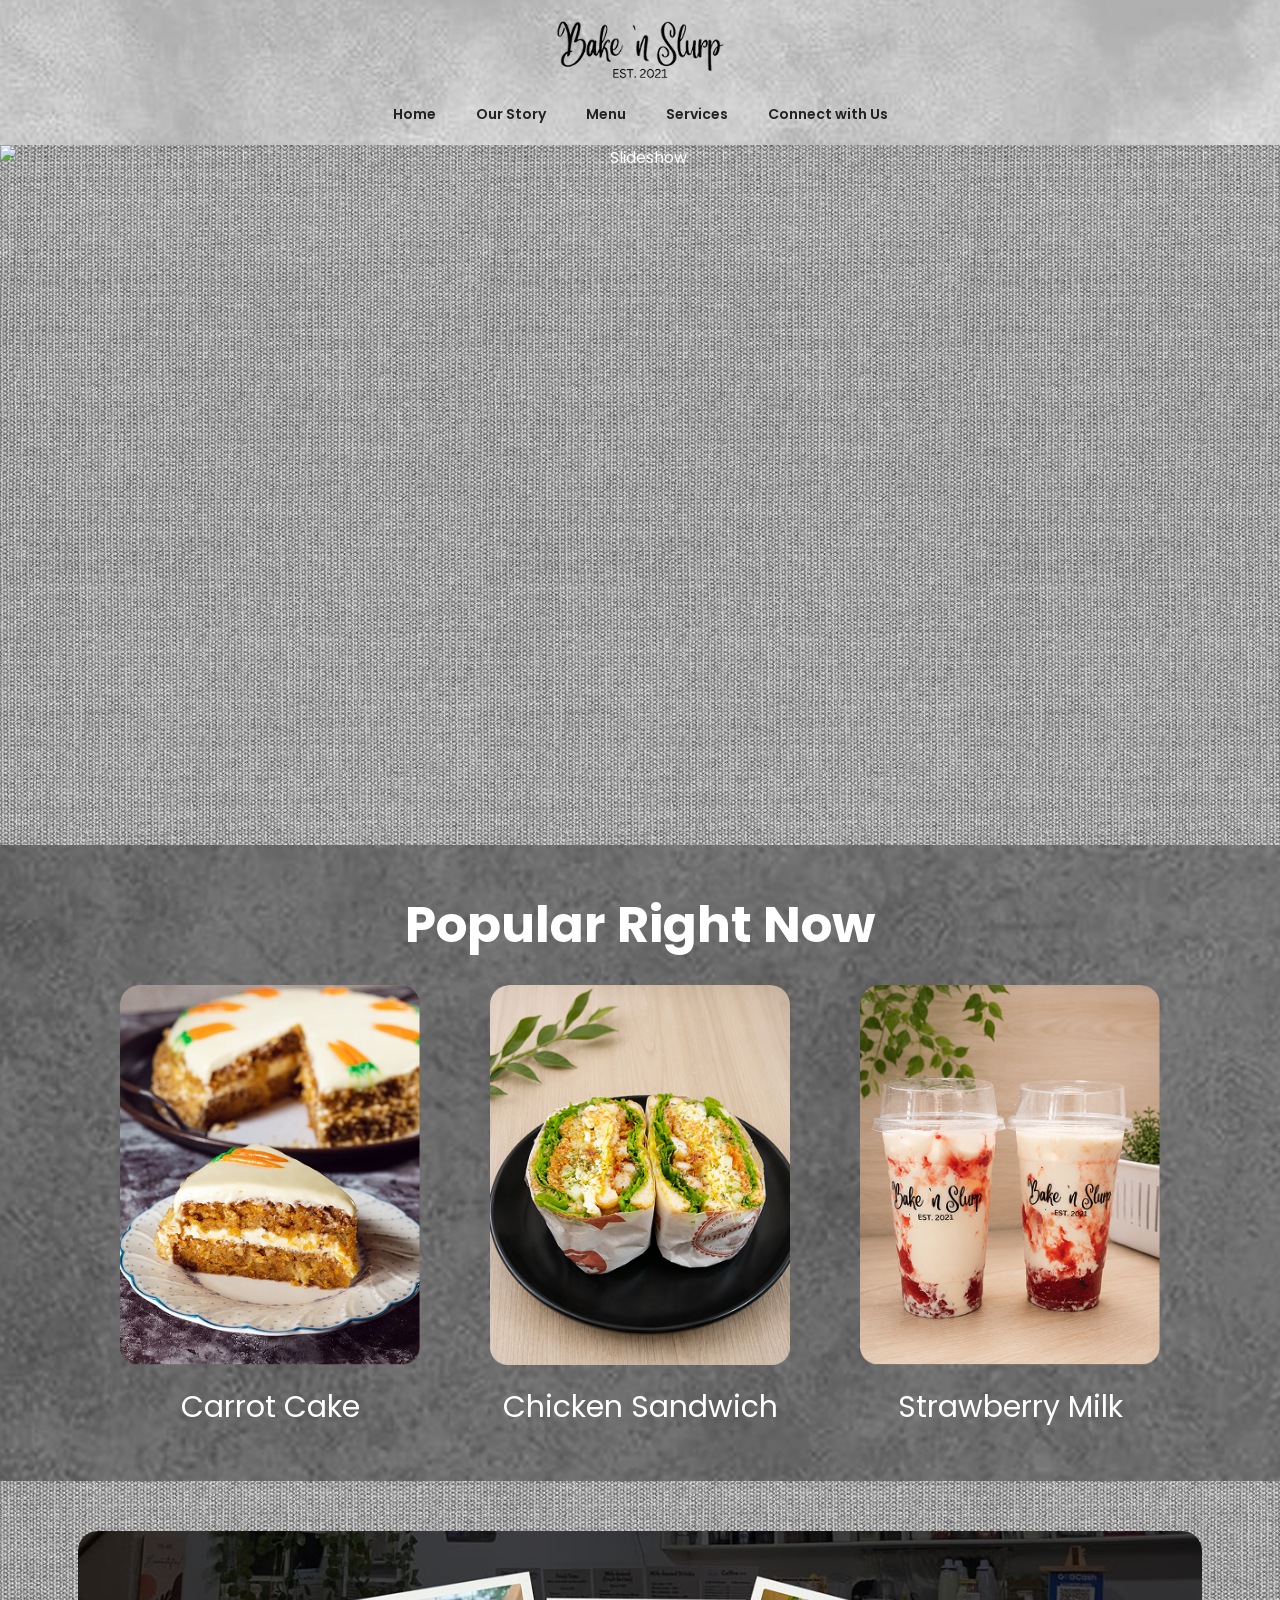
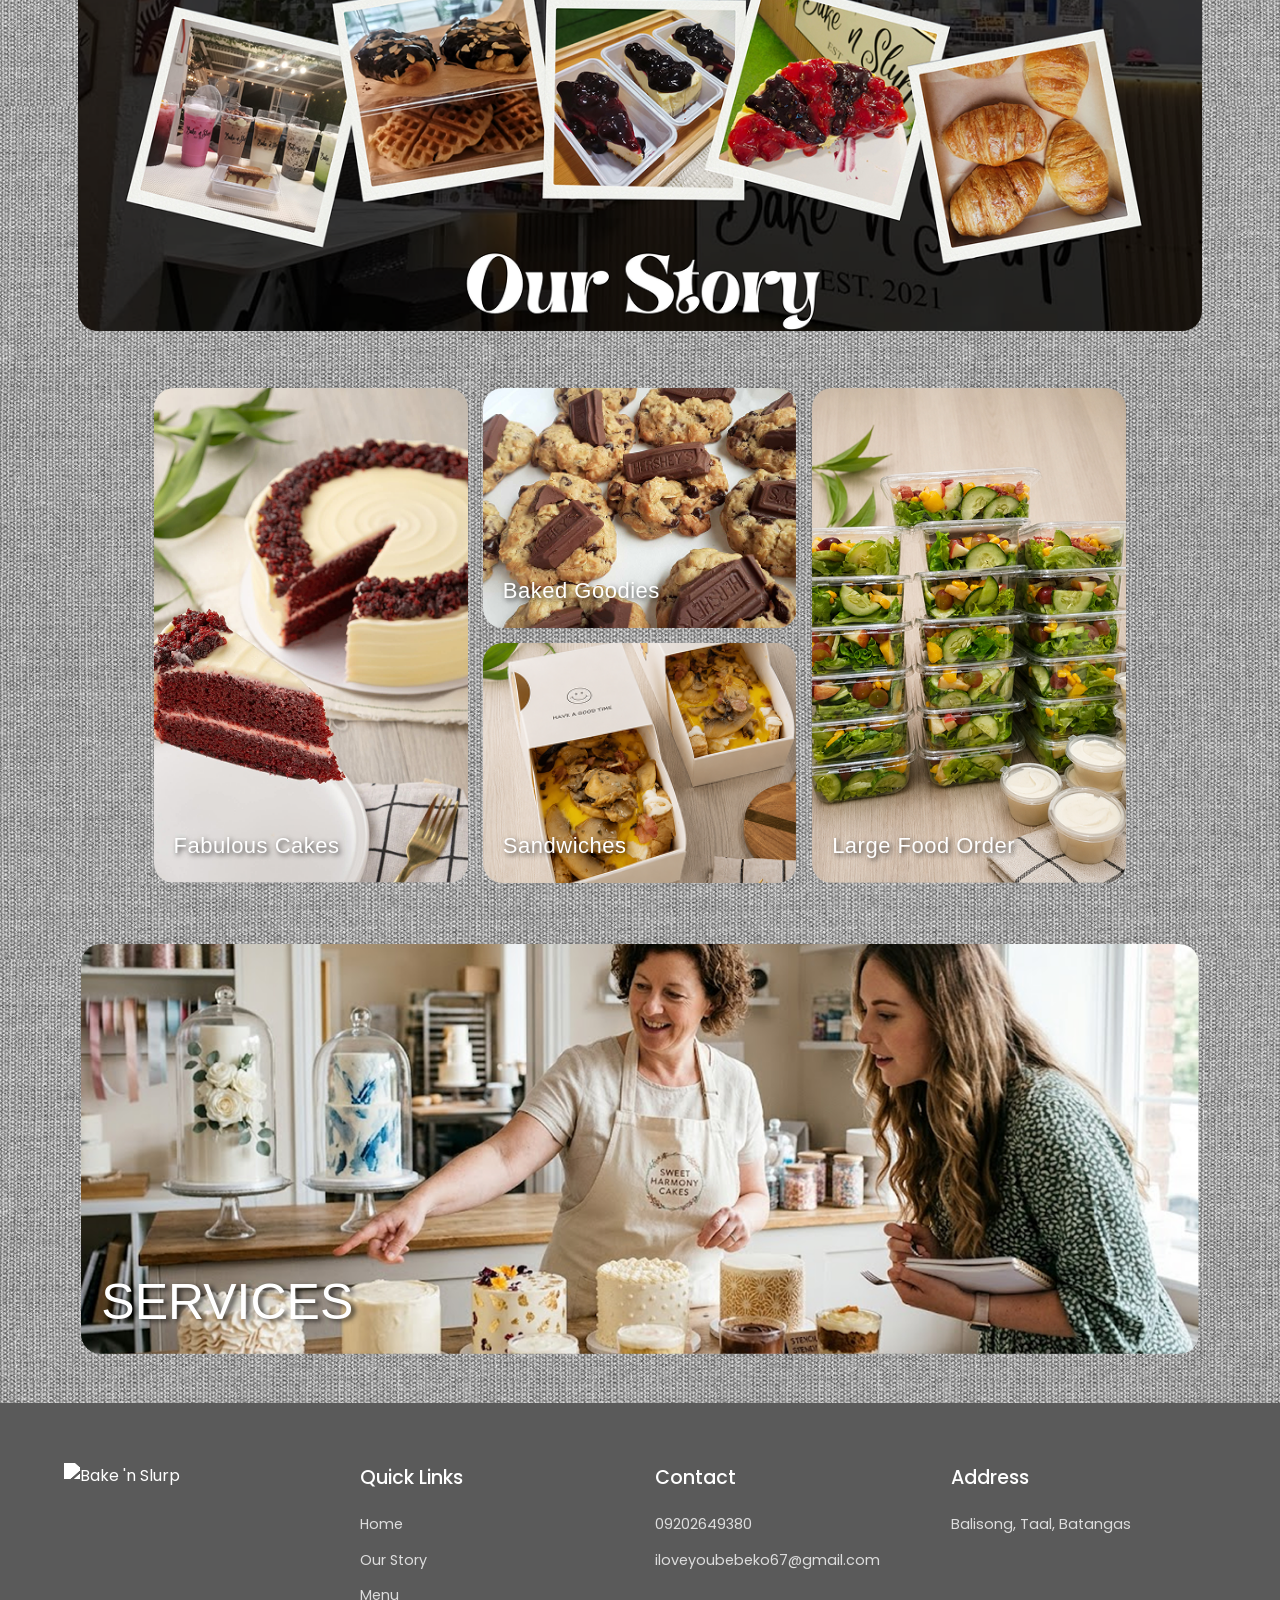
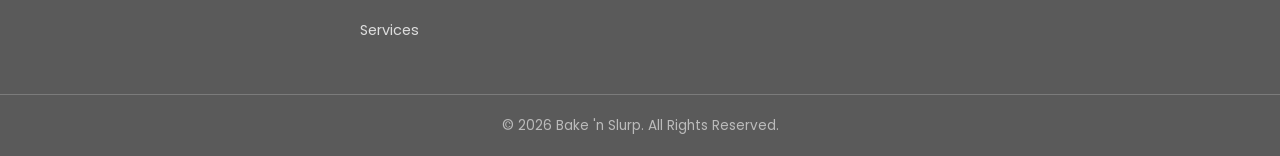
==== commit 321ba3cf: "Add files via upload" ====
--- a/Index.html
+++ b/Index.html
@@ -9,9 +9,13 @@
         <script src="components.js"></script>
     </head>
 <body>
-    <bake-header>
-       
-    </bake-header>
+
+    <body>
+    <div id="page-loader" class="loader-container">
+        <div class="spinner"></div>
+    </div>
+
+    <bake-header></bake-header>
     <main>
         <section class="carousel">
             <img src="assets/images/homepage/Slideshow.png" alt="Slideshow">
@@ -43,7 +47,7 @@
         <section class="story">
             
             <div class="story-banner">
-                <a href=""><img src="assets/images/homepage/Ourstory.png" alt="Our Story"></a>
+                <a href="our-story.html"><img src="assets/images/homepage/Ourstory.png" alt="Our Story"></a>
             </div>
         </section>
 
@@ -71,7 +75,7 @@
 
         <section class="services">
             <div class="services-banner">
-                <a href=""><img src="assets/images/homepage/Services.png" alt="Services"></a>
+                <a href="services.html"><img src="assets/images/homepage/Services.png" alt="Services"></a>
                 <p>SERVICES</p>
             </div>
         </section>
--- a/global.css
+++ b/global.css
@@ -1,4 +1,6 @@
-/* global.css */
+/* Global Stylesheet for Bake 'N Slurp Website */
+/* 1. Import the Poppins font directly from Google Fonts */
+@import url('https://fonts.googleapis.com/css2?family=Poppins:ital,wght@0,300;0,400;0,500;0,600;0,700;1,400&display=swap');
 
 /* =========================================
    1. Base Styles & Variables
@@ -26,7 +28,7 @@
     background-color: var(--bg-texture);
     color: var(--text-dark);
     line-height: 1.6;
-    background-image: url('assets/images/bakcgroundpicture/bg.jpg');
+    background-image: url('assets/images/backgroundpicture/bg.jpg');
     
 }
 
@@ -105,4 +107,42 @@
     nav ul { flex-direction: column; gap: 15px; margin-top: 10px; }
     .banner h2 { font-size: 2rem; }
     .footer-grid { grid-template-columns: 1fr; text-align: center; gap: 40px; }
+}
+
+/* =========================================
+   Page Loading Screen
+   ========================================= */
+.loader-container {
+    position: fixed;
+    top: 0;
+    left: 0;
+    width: 100%;
+    height: 100%;
+    /* This uses the background color you already set at the top of your file */
+    background-color: var(--bg-texture); 
+    display: flex;
+    justify-content: center;
+    align-items: center;
+    z-index: 9999; /* This huge number guarantees it stays on top of the navbar and footer */
+    transition: opacity 0.5s ease, visibility 0.5s ease;
+}
+
+/* The actual spinning circle */
+.spinner {
+    width: 60px;
+    height: 60px;
+    border: 6px solid #cccccc; /* Light gray track */
+    border-top-color: var(--primary-dark); /* Dark spinning part */
+    border-radius: 50%;
+    animation: spin 1s linear infinite;
+}
+
+@keyframes spin {
+    to { transform: rotate(360deg); }
+}
+
+/* JavaScript will add this class to make the loader fade away */
+.loader-hidden {
+    opacity: 0;
+    visibility: hidden;
 }
--- a/index.css
+++ b/index.css
@@ -1,3 +1,6 @@
+@import url('https://fonts.googleapis.com/css2?family=Poppins:ital,wght@0,300;0,400;0,500;0,600;0,700;1,400&display=swap');
+
+
 /* home.css */
 .carousel { 
     position: relative; 
@@ -18,7 +21,7 @@
     color: white; 
     overflow: hidden;
     padding: 40px 20px;
-    background-image: url(/assets/images/bestsellerbg.png);
+    background-image: url('assets/images/homepage/bestsellerbg.png');
 }
 
 .popular h2 {
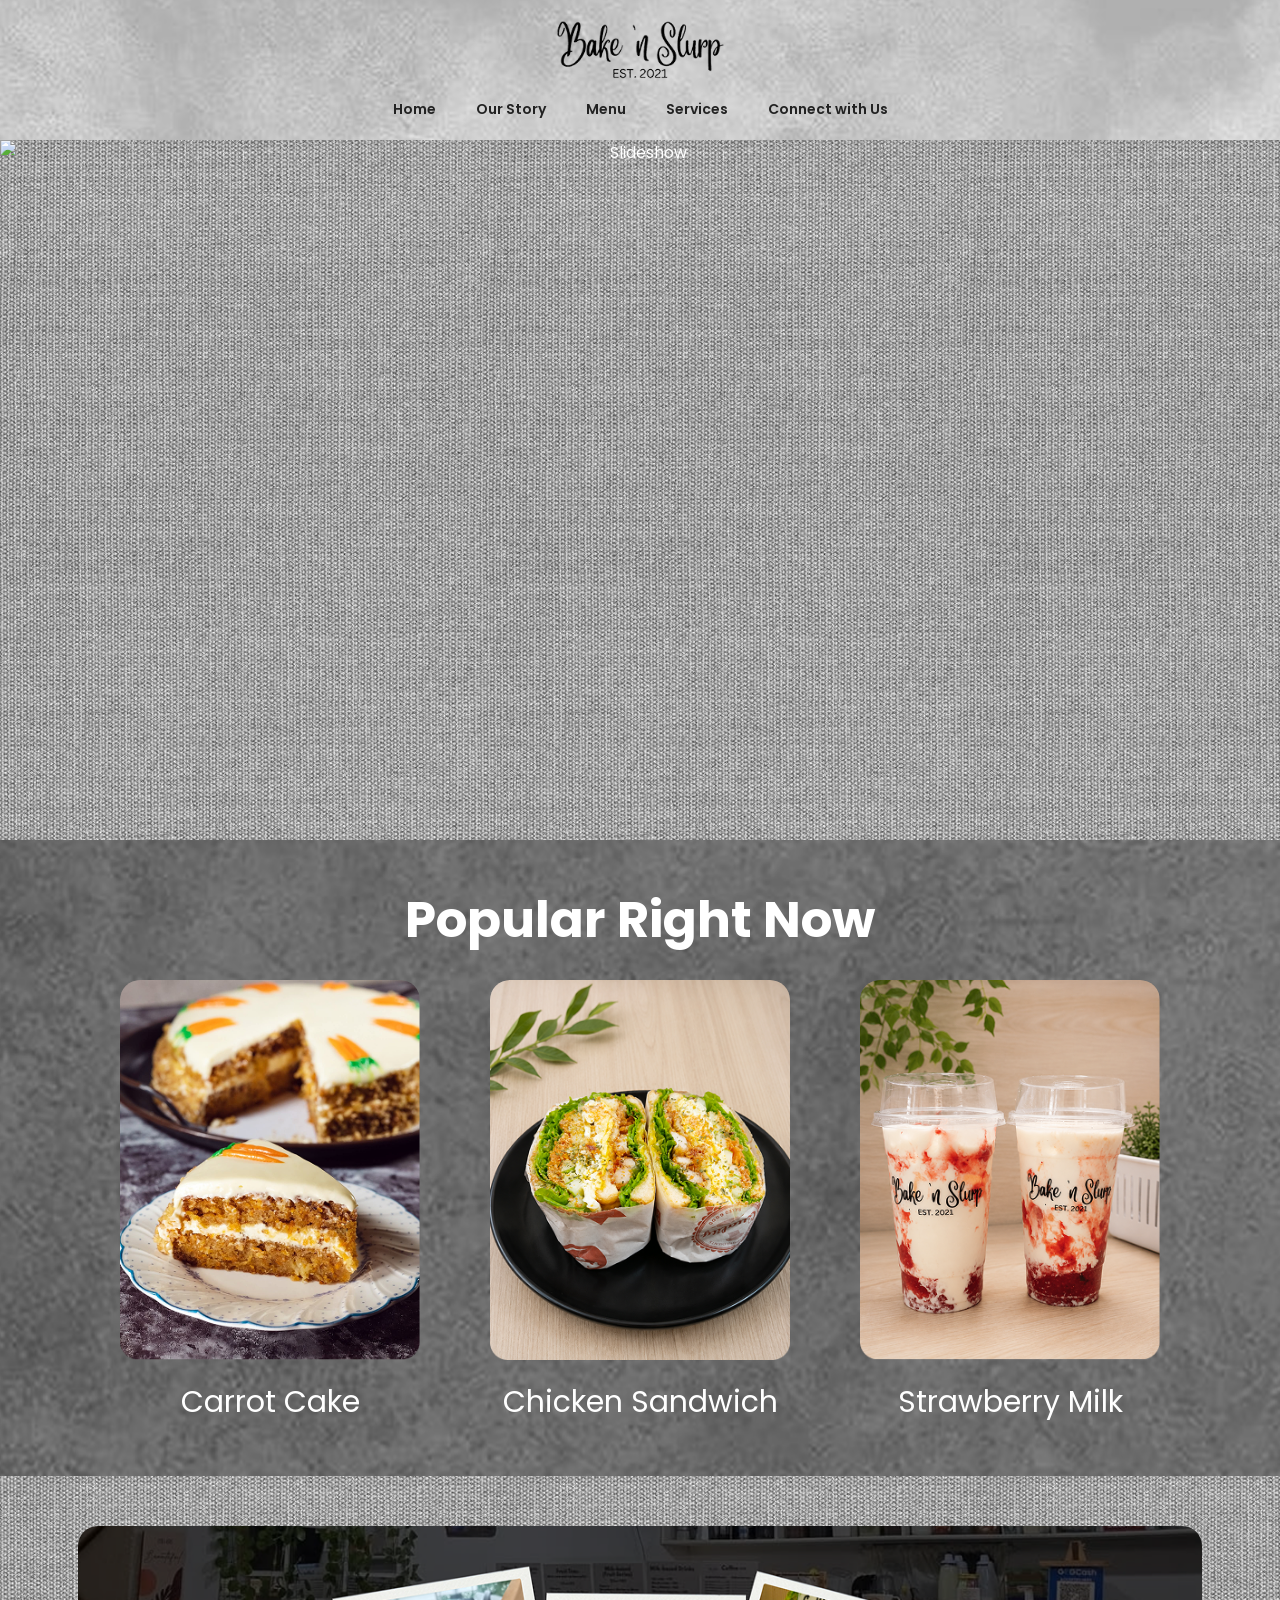
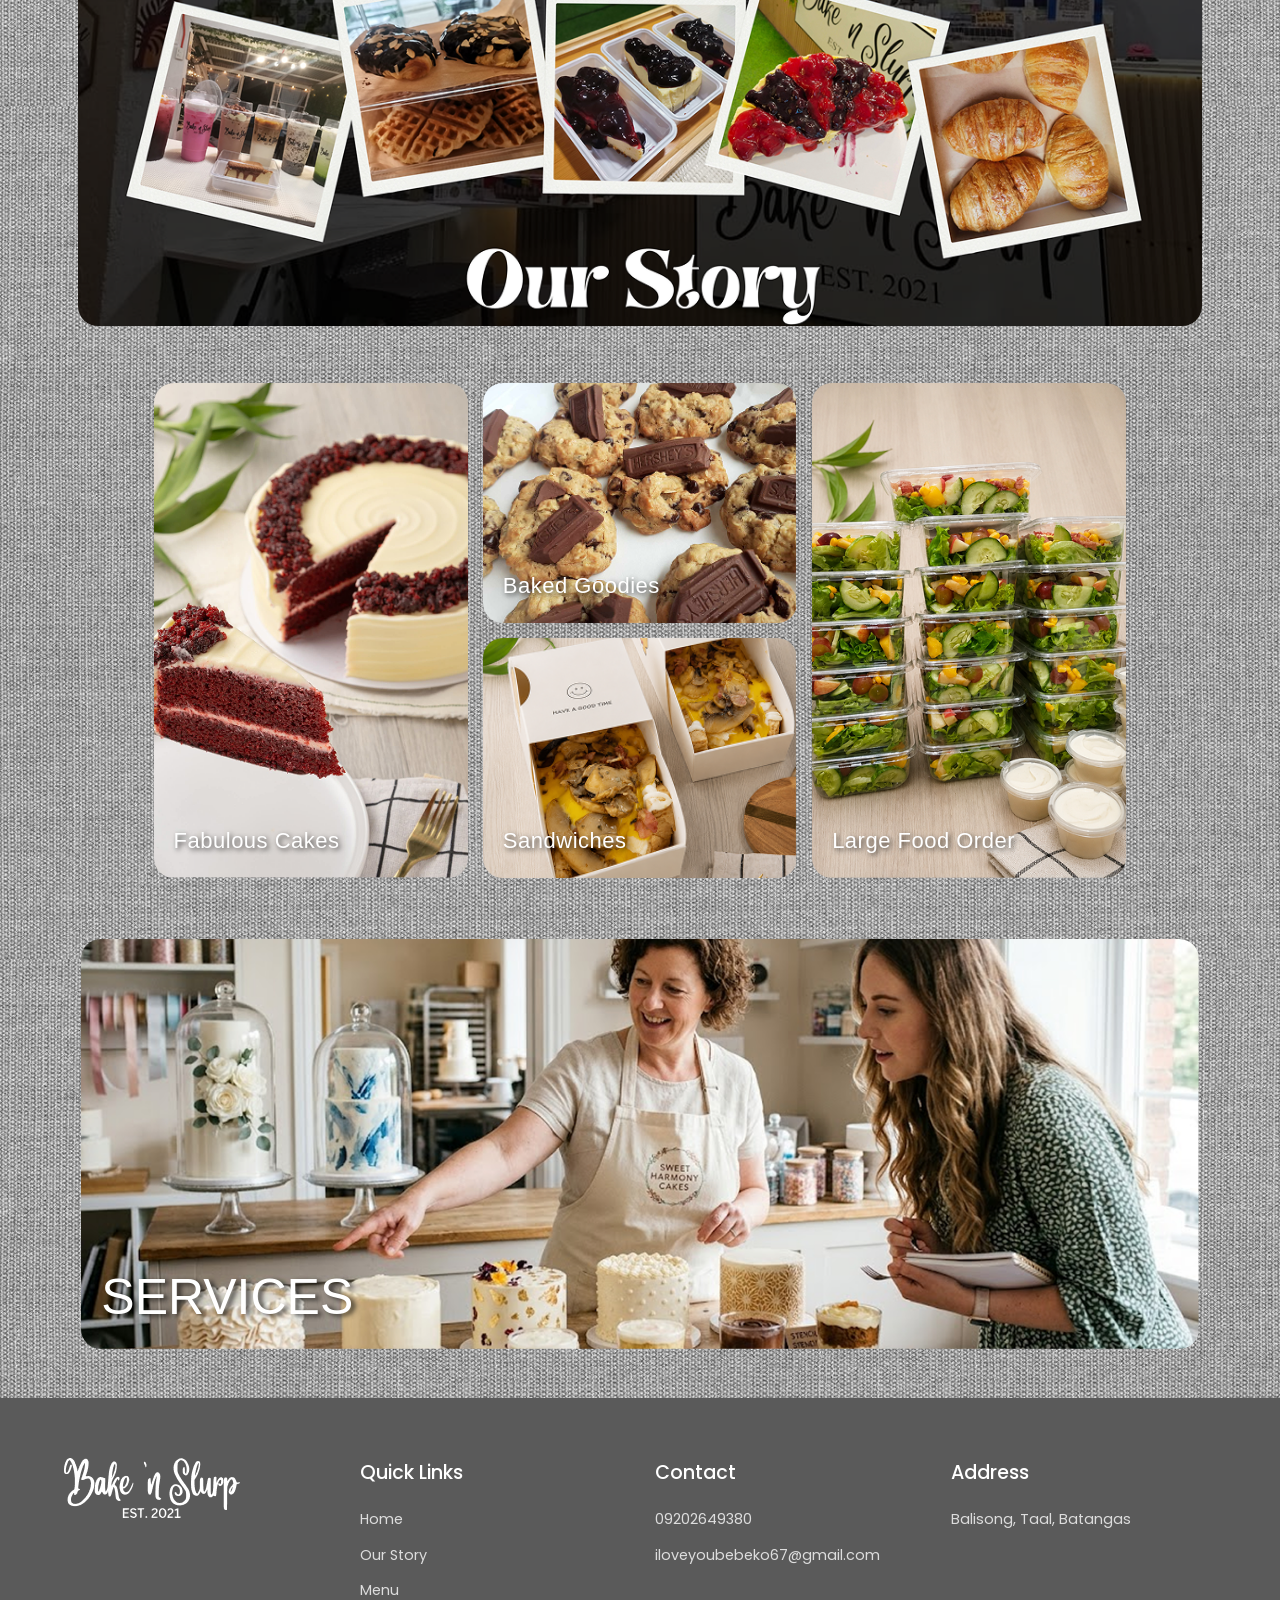
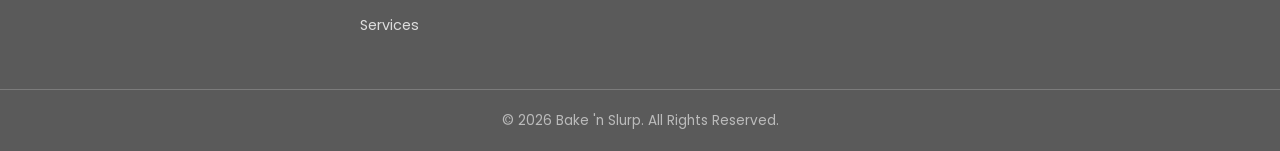
==== commit 418214ed: "Add files via upload" ====
--- a/Index.html
+++ b/Index.html
@@ -51,28 +51,27 @@
             </div>
         </section>
 
-        <section class="categories-gallery">
+       <section class="categories-gallery">
             <div class="gallery-grid">
                 <div class="gallery-1">
-                    <a href=""><img src="assets/images/homepage/Fabulous Cakes.png" alt="Fabulous Cakes"></a>
+                    <a href="menu.html?category=cakes"><img src="assets/images/homepage/Fabulous Cakes.png" alt="Fabulous Cakes"></a>
                     <p>Fabulous Cakes</p>
                 </div>
                 <div class="gallery-2"> 
-                    <a href=""><img src="assets/images/homepage/Bakedgoodies.png" alt="Baked Goodies"></a>
+                    <a href="menu.html?category=baked"><img src="assets/images/homepage/Bakedgoodies.png" alt="Baked Goodies"></a>
                     <p>Baked Goodies</p>
                 </div>
                 <div class="gallery-3">
-                    <a href=""><img src="assets/images/homepage/Largefoodorder.png" alt="Large Food Order"></a>
+                    <a href="menu.html?category=large"><img src="assets/images/homepage/Largefoodorder.png" alt="Large Food Order"></a>
                     <p>Large Food Order</p>
                 </div>
                 <div class="gallery-4">
-                    <a href=""><img src="assets/images/homepage/Sandwiches.png" alt="Sandwiches"></a>
+                    <a href="menu.html?category=sandwiches"><img src="assets/images/homepage/Sandwiches.png" alt="Sandwiches"></a>
                     <p>Sandwiches</p>
                 </div>
-                
             </div>
         </section>
-
+    
         <section class="services">
             <div class="services-banner">
                 <a href="services.html"><img src="assets/images/homepage/Services.png" alt="Services"></a>
--- a/global.css
+++ b/global.css
@@ -30,6 +30,8 @@
     line-height: 1.6;
     background-image: url('assets/images/backgroundpicture/bg.jpg');
     
+    /* ADD THIS LINE TO FIX THE SCROLLING BUG! */
+    overflow-x: hidden; 
 }
 
 a { text-decoration: none; color: inherit; }
@@ -59,9 +61,10 @@
     z-index: 100;
     box-shadow: 0 2px 10px rgba(0,0,0,0.05);
 }
+
 .logo img { 
     height: 60px; 
-    margin-bottom: 15px; 
+    margin-bottom: 10px; 
 }
 
 .background-nav img {
@@ -134,7 +137,7 @@
     border: 6px solid #cccccc; /* Light gray track */
     border-top-color: var(--primary-dark); /* Dark spinning part */
     border-radius: 50%;
-    animation: spin 1s linear infinite;
+    animation: spin 0.5s linear infinite;
 }
 
 @keyframes spin {
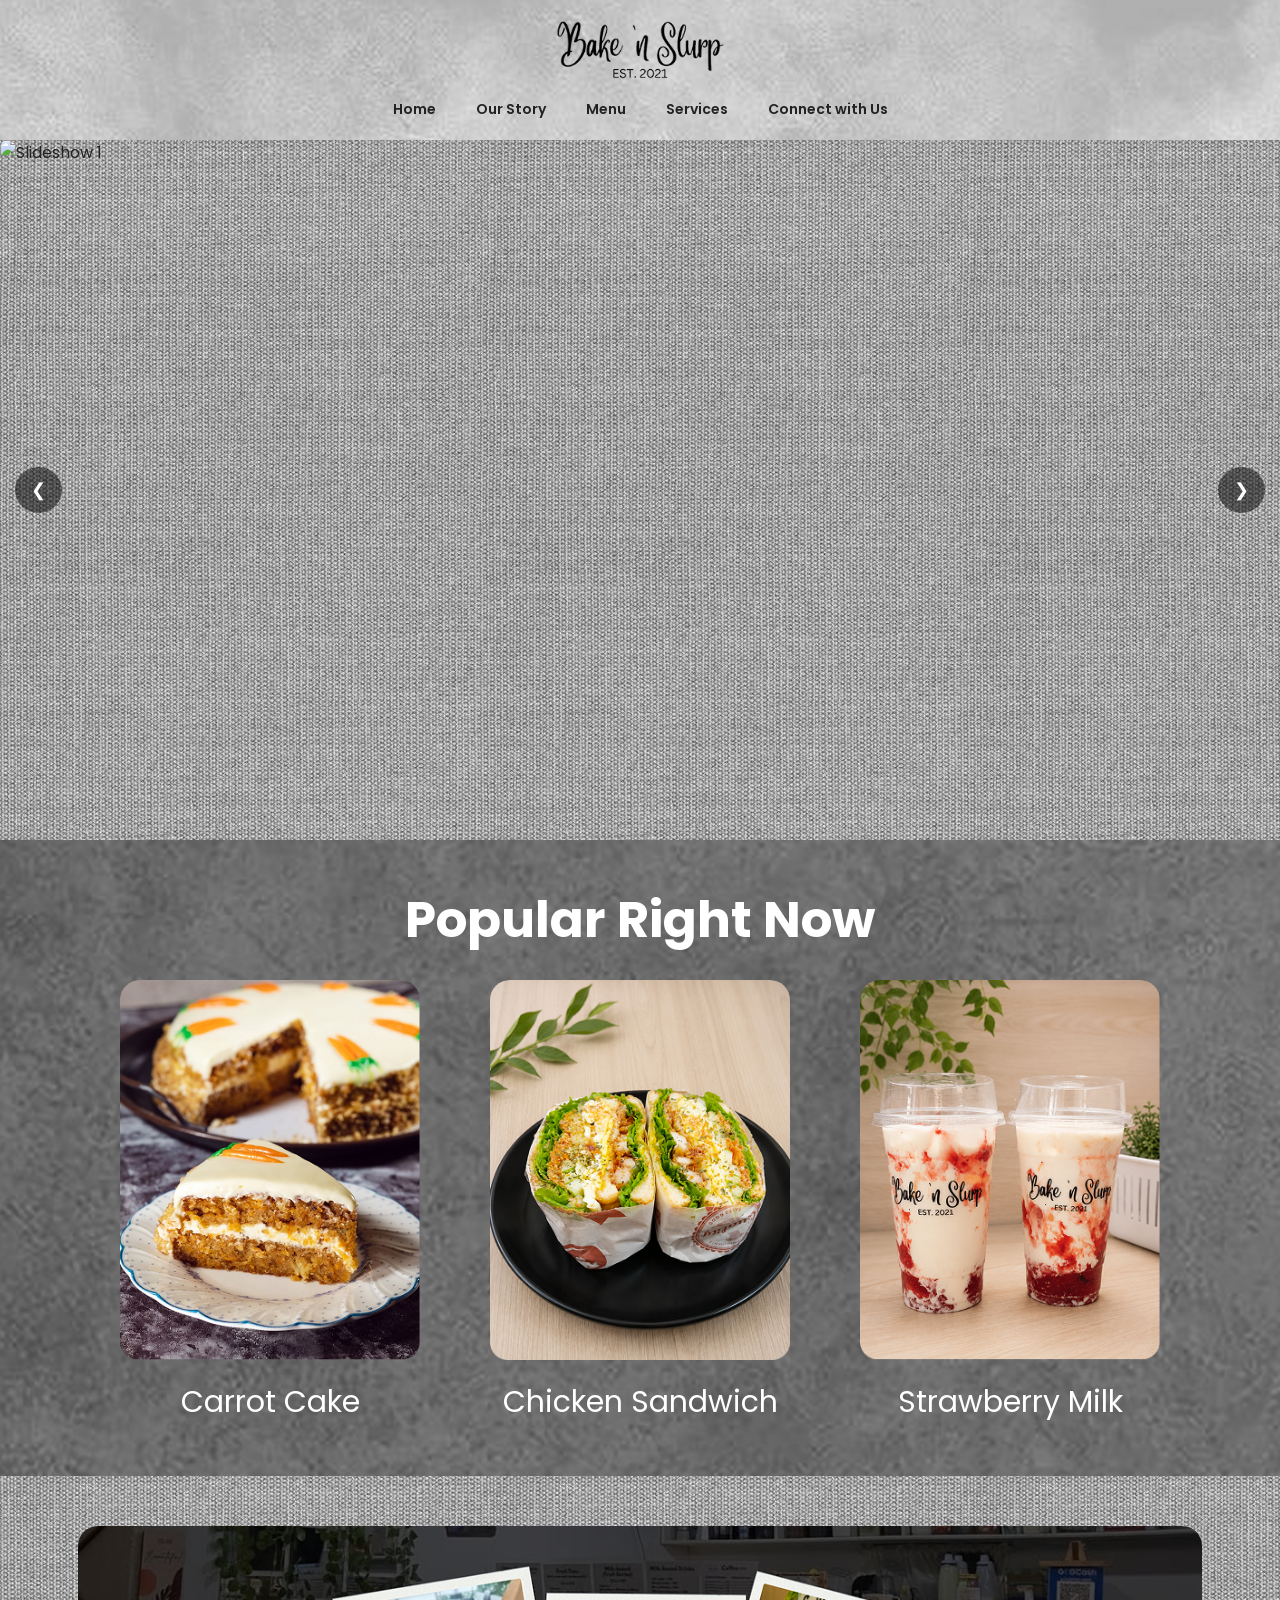
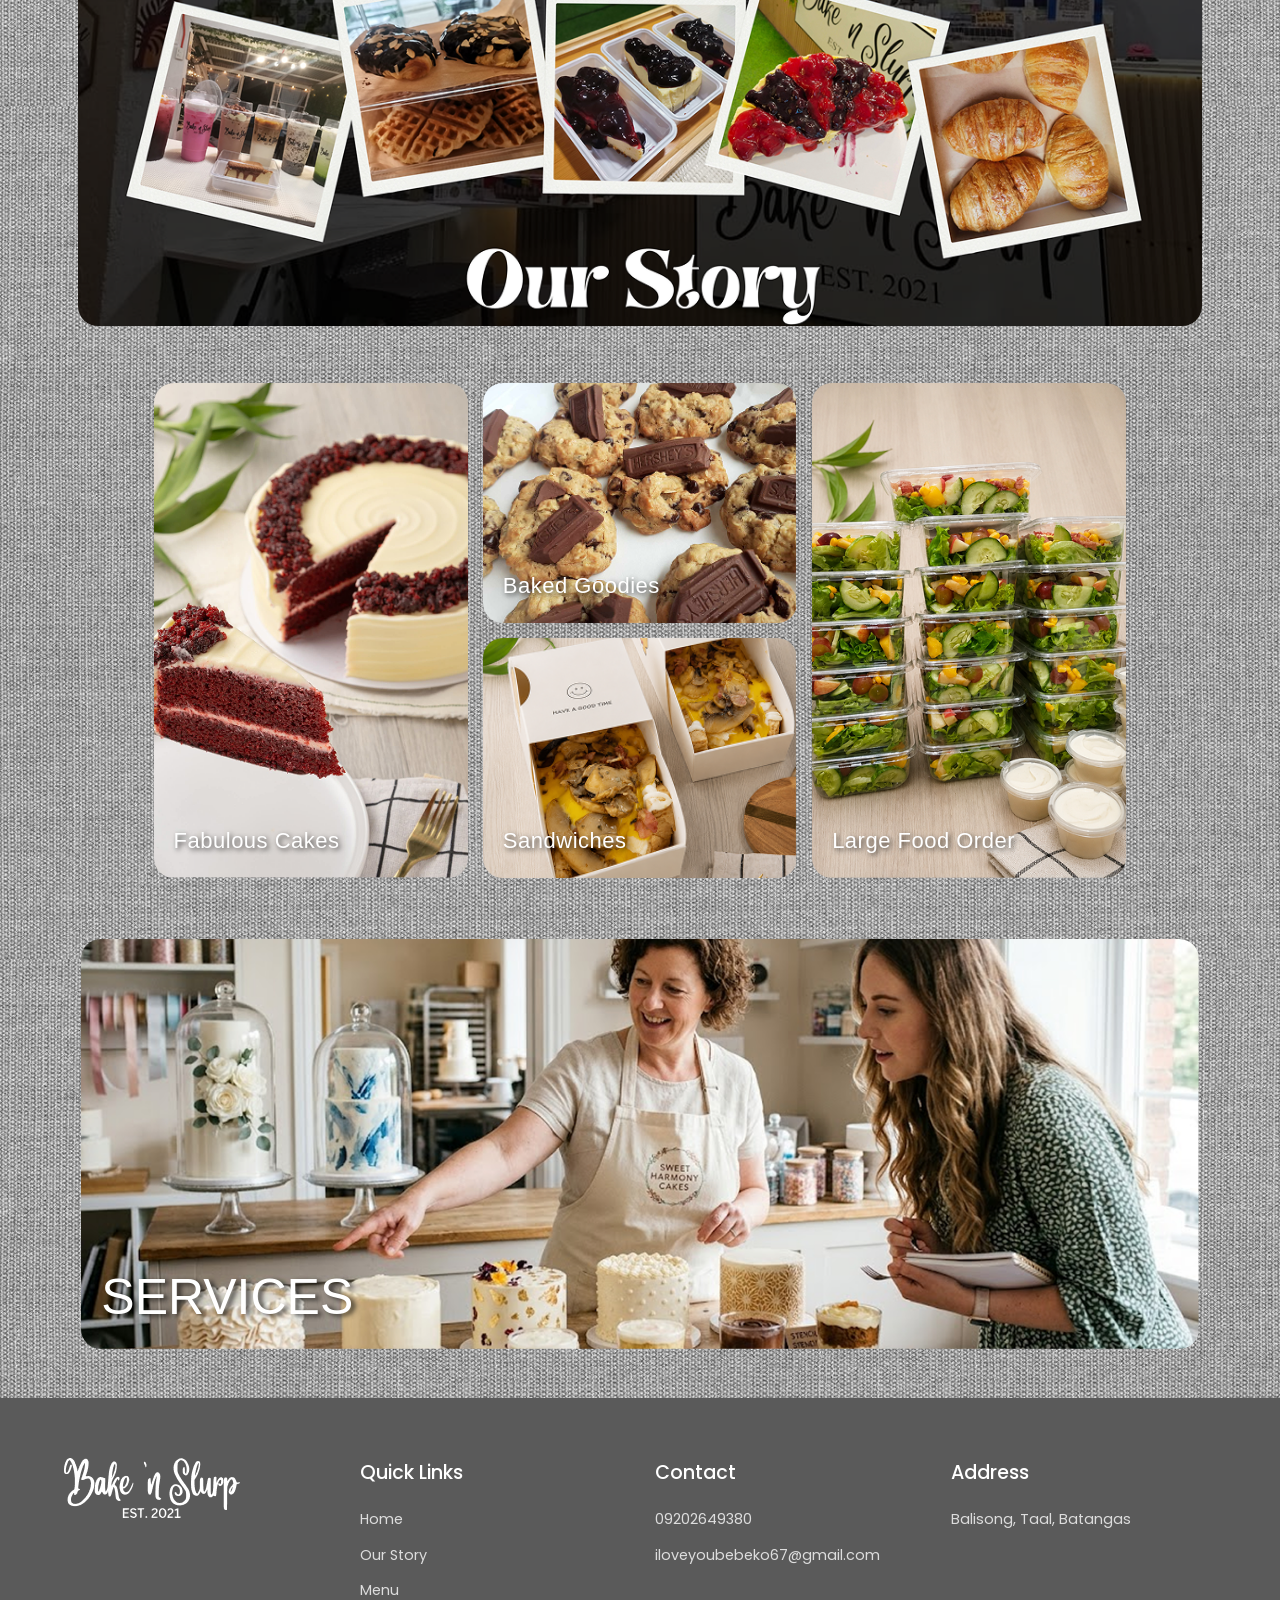
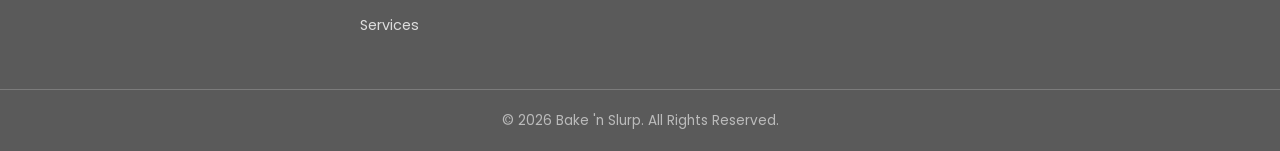
==== commit 2d880a04: "Add files via upload" ====
--- a/Index.html
+++ b/Index.html
@@ -7,6 +7,7 @@
         <link rel="stylesheet" href="global.css">
         <link rel="stylesheet" href="index.css">
         <script src="components.js"></script>
+        <script src="index.js" defer></script>
     </head>
 <body>
 
@@ -18,26 +19,42 @@
     <bake-header></bake-header>
     <main>
         <section class="carousel">
-            <img src="assets/images/homepage/Slideshow.png" alt="Slideshow">
+            <div class="carousel-track">
+                <div class="carousel-slide active">
+                    <img src="assets/images/backgroundpicture/homepagebanner1.png" alt="Slideshow 1">
+                </div>
+
+                <div class="carousel-slide">
+                    <img src="assets/images/backgroundpicture/homepagebanner2.png" alt="Slideshow 2">
+                </div>
+
+                <div class="carousel-slide">
+                    <img src="assets/images/homepage/Slideshow3.png" alt="Slideshow 3">
+                </div>
+            </div>
+
+            <button class="carousel-btn prev" id="prevBtn">&#10094;</button>
+            <button class="carousel-btn next" id="nextBtn">&#10095;</button>
+
         </section>
 
-        <section class="popular">
+       <section class="popular">
             <h2>Popular Right Now</h2>
 
             <div class="popular-container">
 
                 <div class="card">
-                    <a href=""><img src="assets/images/homepage/Carrotcake.png" alt="Carrot Cake"></a>
+                    <a href="menu.html?category=best"><img src="assets/images/homepage/Carrotcake.png" alt="Carrot Cake"></a>
                     <p>Carrot Cake</p>
                 </div>
 
                 <div class="card">
-                    <a href=""><img src="assets/images/homepage/Chickensandwich.png" alt="Chicken Sandwich"></a>
+                    <a href="menu.html?category=best"><img src="assets/images/homepage/Chickensandwich.png" alt="Chicken Sandwich"></a>
                     <p>Chicken Sandwich</p>
                 </div>
 
                 <div class="card">
-                    <a href=""><img src="assets/images/homepage/Strawberrymilk.png" alt="Strawberry Milk"></a>
+                    <a href="menu.html?category=best"><img src="assets/images/homepage/Strawberrymilk.png" alt="Strawberry Milk"></a>
                     <p>Strawberry Milk</p>
                 </div>
 
@@ -51,27 +68,28 @@
             </div>
         </section>
 
-       <section class="categories-gallery">
+        <section class="categories-gallery">
             <div class="gallery-grid">
                 <div class="gallery-1">
                     <a href="menu.html?category=cakes"><img src="assets/images/homepage/Fabulous Cakes.png" alt="Fabulous Cakes"></a>
                     <p>Fabulous Cakes</p>
                 </div>
                 <div class="gallery-2"> 
-                    <a href="menu.html?category=baked"><img src="assets/images/homepage/Bakedgoodies.png" alt="Baked Goodies"></a>
+                    <a href="menu.html?category=treats"><img src="assets/images/homepage/Bakedgoodies.png" alt="Baked Goodies"></a>
                     <p>Baked Goodies</p>
                 </div>
                 <div class="gallery-3">
-                    <a href="menu.html?category=large"><img src="assets/images/homepage/Largefoodorder.png" alt="Large Food Order"></a>
+                    <a href="services.html"><img src="assets/images/homepage/Largefoodorder.png" alt="Large Food Order"></a>
                     <p>Large Food Order</p>
                 </div>
                 <div class="gallery-4">
                     <a href="menu.html?category=sandwiches"><img src="assets/images/homepage/Sandwiches.png" alt="Sandwiches"></a>
                     <p>Sandwiches</p>
                 </div>
+                
             </div>
         </section>
-    
+
         <section class="services">
             <div class="services-banner">
                 <a href="services.html"><img src="assets/images/homepage/Services.png" alt="Services"></a>
@@ -79,7 +97,7 @@
             </div>
         </section>
     </main>
-    <bake-footer></bake-footer>
-
+    <script src="index.js"></script>
 </body>
+<bake-footer></bake-footer>
 </html>
--- a/global.css
+++ b/global.css
@@ -89,13 +89,11 @@
 /* =========================================
    3. Shared Banners
    ========================================= */
-.banner { position: relative; text-align: center; color: white; margin: 40px 0; border-radius: 10px; overflow: hidden; }
-.banner img { width: 100%; height: 300px; object-fit: cover; display: block; }
-.banner h2 { position: absolute; bottom: 20px; left: 50%; transform: translateX(-50%); font-family: var(--font-heading); font-size: 3rem; text-shadow: 2px 2px 5px rgba(0,0,0,0.8); text-transform: uppercase; }
 
 /* =========================================
    4. Footer
    ========================================= */
+   
 footer { background-color: var(--footer-bg); color: var(--text-light); padding: 60px 0 20px; margin-top: 50px; }
 .footer-grid { display: grid; grid-template-columns: 1fr 1fr 1fr 1fr; gap: 30px; margin-bottom: 40px; }
 .footer-logo img { height: 60px; filter: brightness(0) invert(1); }
@@ -148,4 +146,24 @@
 .loader-hidden {
     opacity: 0;
     visibility: hidden;
+}
+
+/* =========================================
+   Sticky Footer Fix
+   ========================================= */
+html, body {
+    height: 100%;
+    margin: 0;
+}
+
+body {
+    display: sticky;
+    flex-direction: column;
+    min-height: 100vh; /* Forces the body to be at least as tall as the screen */
+}
+
+/* This tells your main content area to grow and fill all empty space, 
+   which pushes the <bake-footer> permanently to the bottom! */
+main {
+    flex: 1; 
 }
--- a/index.css
+++ b/index.css
@@ -1,21 +1,69 @@
 @import url('https://fonts.googleapis.com/css2?family=Poppins:ital,wght@0,300;0,400;0,500;0,600;0,700;1,400&display=swap');
 
-
-/* home.css */
-.carousel { 
-    position: relative; 
-    text-align: center; 
-    color: white; 
-    overflow: hidden; 
-}
-
-.carousel img { 
-    width: 100%; 
+/* =========================================
+   Home / Carousel
+   ========================================= */
+.carousel {
+    position: relative;
+    width: 100%;
+    margin: 0 auto;
+    overflow: hidden;
+    border-radius: 8px;
+}
+
+.carousel-track {
+    position: relative;
+    width: 100%;
     height: 700px; 
+}
+
+.carousel-slide {
+    position: absolute;
+    top: 0;
+    left: 0;
+    width: 100%;
+    height: 100%;
+    opacity: 0;
+    transition: opacity 0.5s ease-in-out;
+    z-index: 1;
+}
+
+.carousel-slide.active {
+    opacity: 1;
+    z-index: 2;
+}
+
+.carousel-slide img {
+    width: 100%;
+    height: 100%;
     object-fit: cover; 
-    display: block; 
-}
-
+}
+
+.carousel-btn {
+    position: absolute;
+    top: 50%;
+    transform: translateY(-50%);
+    background-color: rgba(0, 0, 0, 0.5);
+    color: white;
+    border: none;
+    padding: 12px 16px;
+    cursor: pointer;
+    font-size: 18px;
+    z-index: 10;
+    border-radius: 50%;
+    transition: background-color 0.3s;
+}
+
+.carousel-btn:hover {
+    background-color: rgba(0, 0, 0, 0.8);
+}
+
+.prev { left: 15px; }
+.next { right: 15px; }
+
+/* =========================================
+   Popular Right Now Section
+   ========================================= */
 .popular { 
     text-align: center; 
     color: white; 
@@ -34,18 +82,30 @@
     gap: 70px;
     margin-top: 20px;
     flex-wrap: wrap;
-    
 }
 
 .card {
     width: 300px;
     border-radius: 20px;
     overflow: hidden;
+    /* Added transition for smooth hover lift */
+    transition: transform 0.3s ease, box-shadow 0.3s ease; 
+}
+
+.card:hover {
+    transform: translateY(-10px);
+    box-shadow: 0 15px 25px rgba(0,0,0,0.4); 
 }
 
 .card img {
     width: 100%;
     height: 380px;
+    /* Added transition for smooth image zoom */
+    transition: transform 0.4s ease; 
+}
+
+.card:hover img {
+    transform: scale(1.08); 
 }
 
 .card p {
@@ -53,29 +113,79 @@
     font-size: 30px;
 }
 
-.story{
-    padding: 10px 130px ;
+/* =========================================
+   Story & Services Banners
+   ========================================= */
+.story {
+    padding: 10px 130px;
 }
 
 .story-banner {
     position: relative;
     top: 40px;
     text-align: center;
-    display:flex;
-    align-items:center;
+    display: flex;
+    align-items: center;
     justify-content: center;
     margin-bottom: 30px;
 }
 
+.services {
+    padding: 1px 30%;
+    display: flex;
+    justify-content: center;
+}
+
+.services-banner {
+    position: relative;
+    top: 10px;
+    text-align: center;
+    display: flex;
+    align-items: center;
+    justify-content: center;
+}
+
+.story-banner img,
+.services-banner img {
+    border-radius: 20px;
+    transition: transform 0.4s ease, box-shadow 0.4s ease;
+}
+
 .story-banner img {
-    border-radius: 20px;
     height: 400px;
 }
 
+.services-banner img {
+    height: 410px;
+}
+
+/* Hover effects for both banners */
+.story-banner a:hover img,
+.services-banner a:hover img {
+    transform: scale(1.02);
+    box-shadow: 0 15px 30px rgba(0,0,0,0.3);
+}
+
+.services-banner p {
+    position: absolute;
+    bottom: 20px;
+    left: 20px;
+    margin: 0;
+    color: #ffffff;
+    font-family: Arial, Helvetica, sans-serif;
+    font-size: 50px;
+    text-shadow: 4px 2px 5px rgba(0, 0, 0, 0.7); 
+    z-index: 2;
+}
+
+/* =========================================
+   Categories Gallery
+   ========================================= */
 .categories-gallery {
     padding: 50px 12%;      
     display: flex;
     justify-content: center;
+    animation: fadeIn 1s ease-in-out;
 }
 
 .gallery-grid {
@@ -85,7 +195,6 @@
     gap: 15px;                            
     width: 100%;
     max-width: 1120px;
-    
 }
 
 .gallery-grid > div {
@@ -99,27 +208,18 @@
     height: 100%;
     object-fit: cover;
     display: block;
-}
-
-.gallery-1 {
-    grid-row: span 2;
-    grid-column: 1;
-}
-
-.gallery-2 {
-    grid-column: 2;
-    grid-row: 1;
-}
-
-.gallery-4 {
-    grid-column: 2;
-    grid-row: 2;
-}
-
-.gallery-3 {
-    grid-row: span 2;
-    grid-column: 3;
-}
+    /* Added transition for smooth inner zoom */
+    transition: transform 0.5s ease;
+}
+
+.gallery-grid > div:hover img {
+    transform: scale(1.1);
+}
+
+.gallery-1 { grid-row: span 2; grid-column: 1; }
+.gallery-2 { grid-column: 2; grid-row: 1; }
+.gallery-4 { grid-column: 2; grid-row: 2; }
+.gallery-3 { grid-row: span 2; grid-column: 3; }
 
 .gallery-grid p {
     position: absolute;
@@ -134,35 +234,44 @@
     z-index: 2;
 }
 
-.services {
-    padding: 1px 30%;
-    display: flex;
-    justify-content: center;
-}
-
-.services-banner {
-    position: relative;
-    top: 10px;
-    text-align: center;
-    display:flex;
-    align-items:center;
-    justify-content: center;
-
-}
-
-.services-banner img {
-    border-radius: 20px;
-    height: 410px;
-}
-
-.services-banner p {
-    position: absolute;
-    bottom: 20px;
-    left: 20px;
-    margin: 0;
-    color: #ffffff;
-    font-family:Arial, Helvetica, sans-serif;
-    font-size: 50px;
-    text-shadow: 4px 2px 5px rgba(0, 0, 0, 0.7); 
-    z-index: 2;
-}
+/* =========================================
+   New 3-Banner Promotional Row
+   ========================================= */
+.promo-banners {
+    display: flex;
+    justify-content: center;
+    gap: 30px;
+    padding: 40px 5%;
+    max-width: 1200px;
+    margin: 0 auto;
+}
+
+.promo-banner-card {
+    flex: 1; 
+    border-radius: 15px;
+    overflow: hidden;
+    box-shadow: 0 5px 15px rgba(0,0,0,0.1);
+    transition: transform 0.3s ease, box-shadow 0.3s ease;
+}
+
+.promo-banner-card img {
+    width: 100%;
+    height: 250px;
+    object-fit: cover;
+    display: block;
+}
+
+.promo-banner-card:hover {
+    transform: translateY(-8px); 
+    box-shadow: 0 15px 30px rgba(0,0,0,0.2);
+}
+
+@media (max-width: 900px) {
+    .promo-banners { flex-wrap: wrap; }
+    .promo-banner-card { min-width: 40%; }
+}
+
+@media (max-width: 600px) {
+    .promo-banners { flex-direction: column; }
+    .promo-banner-card { width: 100%; }
+}
